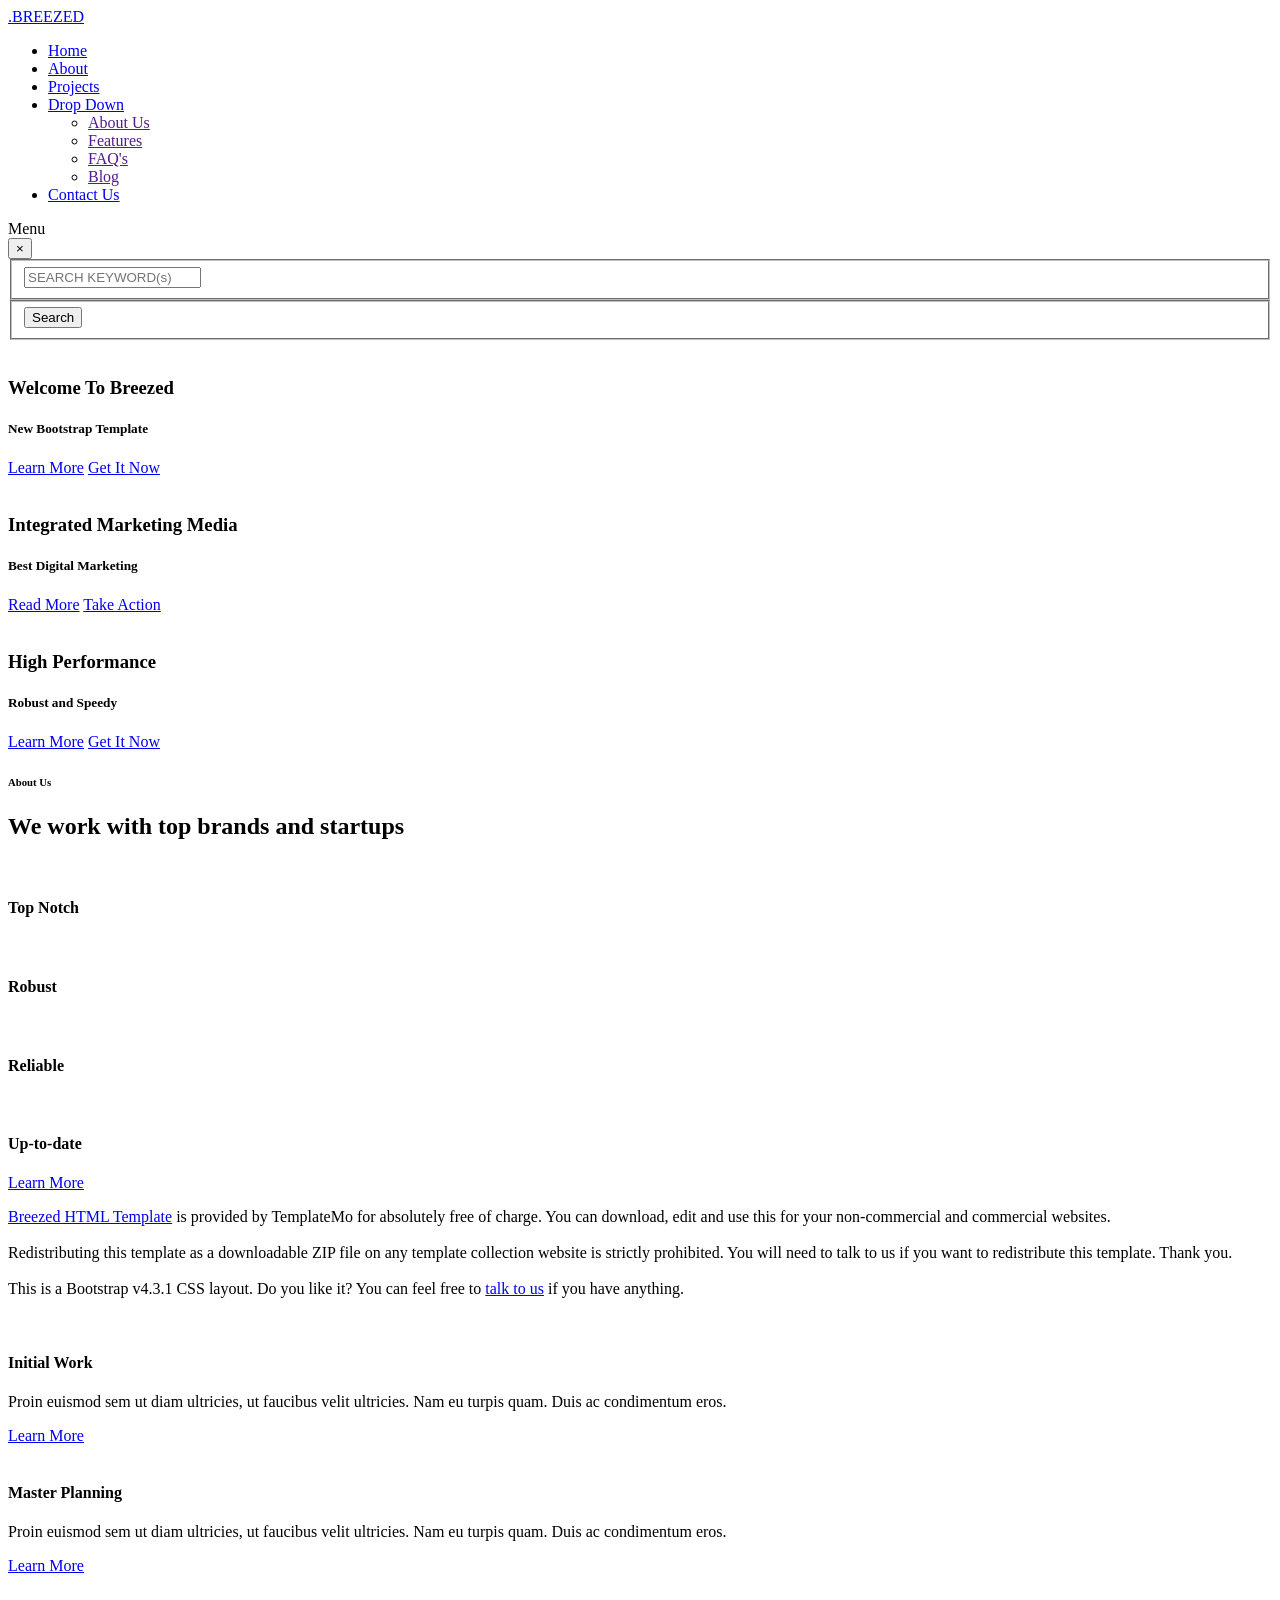
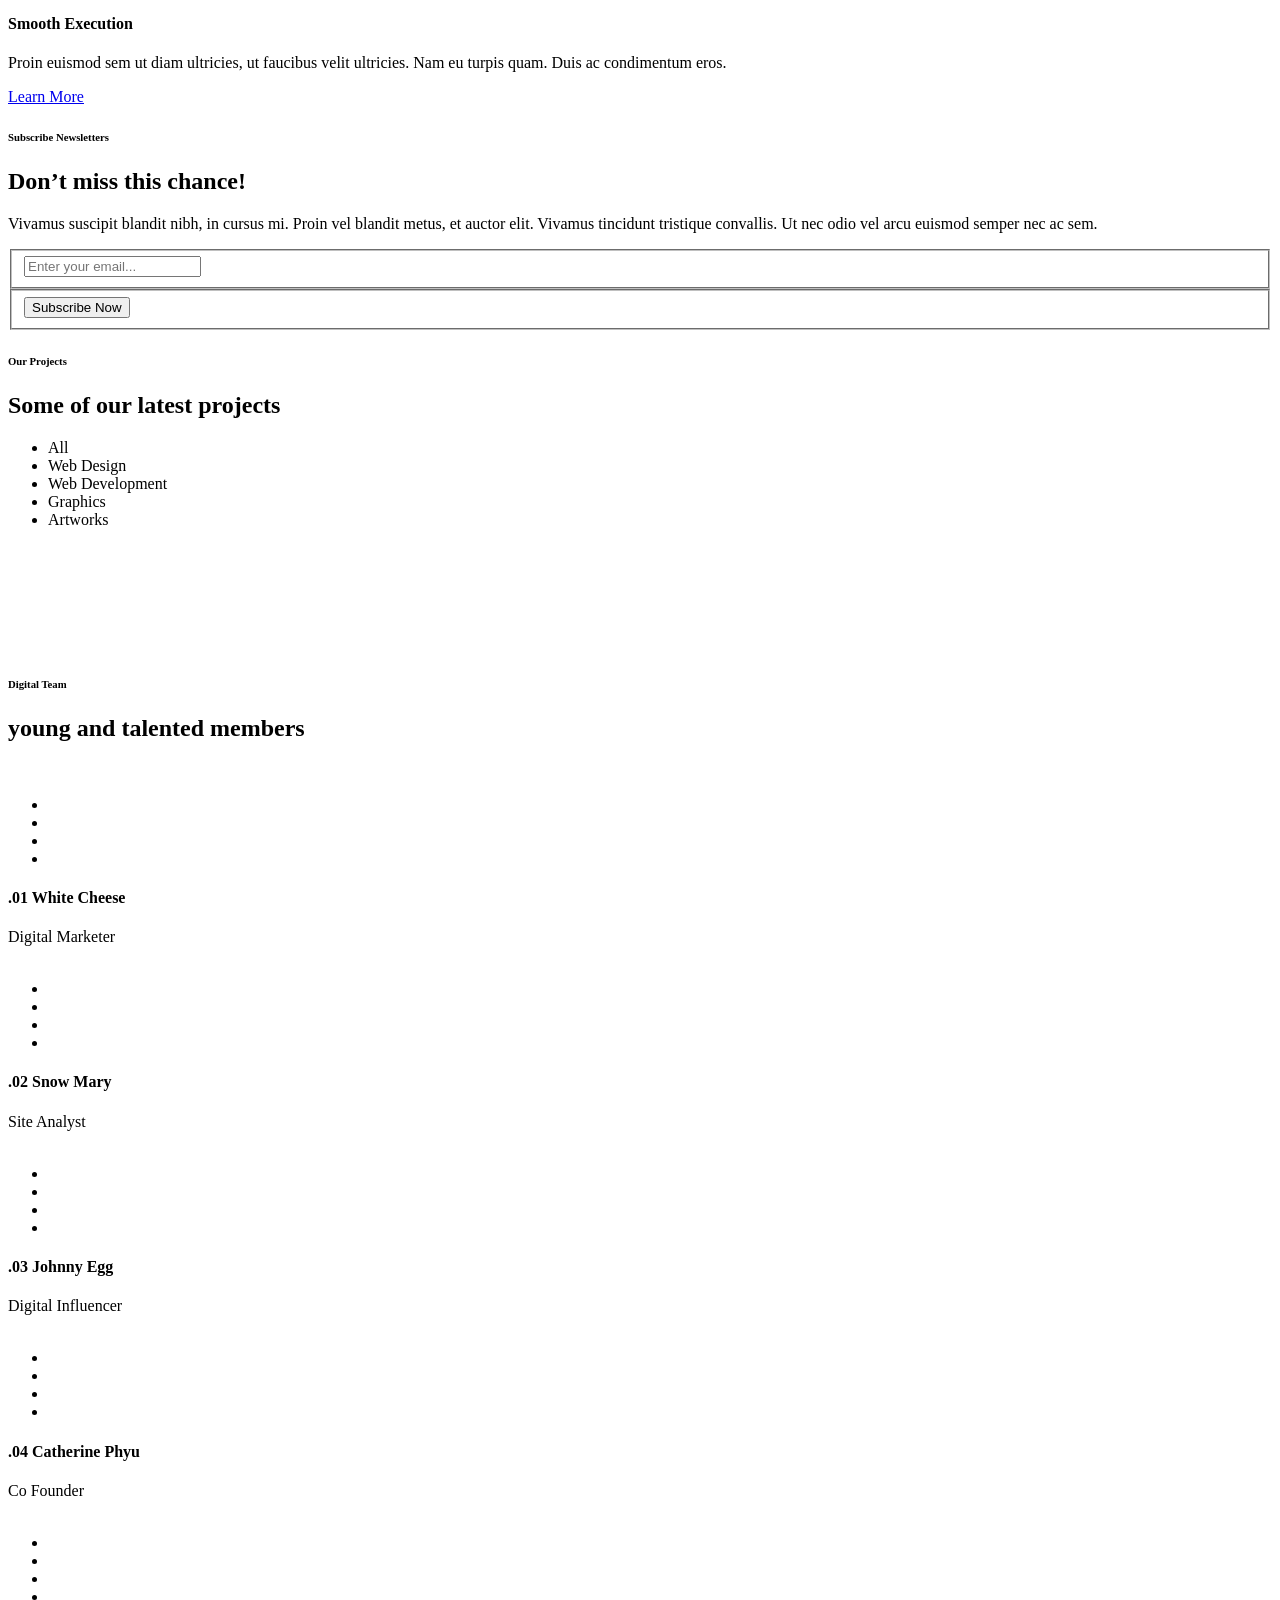
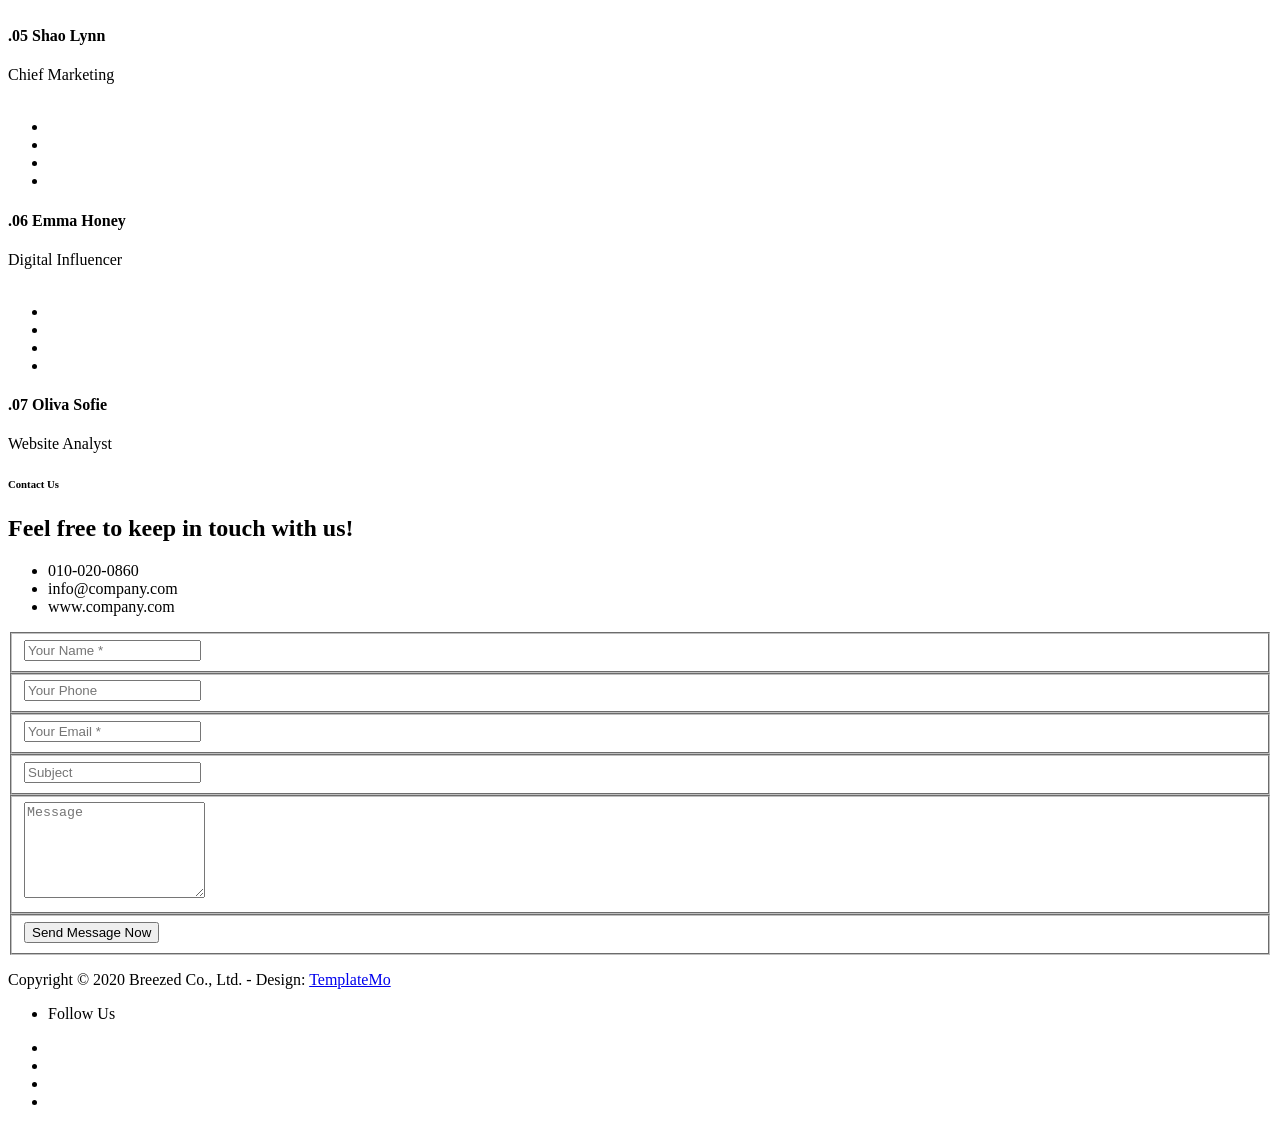
==== templates/index.html @ 22d49c36 "Pagina web Aun en testeo" ====
<!DOCTYPE html>
<html lang="en">

  <head>

    <meta charset="utf-8">
    <meta name="viewport" content="width=device-width, initial-scale=1, shrink-to-fit=no">
    <meta name="description" content="">
    <meta name="author" content="">
    <link href="https://fonts.googleapis.com/css?family=Raleway:100,200,300,400,500,600,700,800,900&display=swap" rel="stylesheet">

    <title>Breezed HTML Bootstrap Template</title>

<!--

Breezed Template

https://templatemo.com/tm-543-breezed

-->
    <!-- Additional CSS Files -->
    <link rel="stylesheet" type="text/css" href="assets/css/bootstrap.min.css">

    <link rel="stylesheet" type="text/css" href="assets/css/font-awesome.css">

    <link rel="stylesheet" href="assets/css/templatemo-breezed.css">

    <link rel="stylesheet" href="assets/css/owl-carousel.css">

    <link rel="stylesheet" href="assets/css/lightbox.css">

    </head>
    
    <body>
    
    <!-- ***** Preloader Start ***** -->
    <div id="preloader">
        <div class="jumper">
            <div></div>
            <div></div>
            <div></div>
        </div>
    </div>  
    <!-- ***** Preloader End ***** -->
    
    
    <!-- ***** Header Area Start ***** -->
    <header class="header-area header-sticky">
        <div class="container">
            <div class="row">
                <div class="col-12">
                    <nav class="main-nav">
                        <!-- ***** Logo Start ***** -->
                        <a href="index.html" class="logo">
                            .BREEZED
                        </a>
                        <!-- ***** Logo End ***** -->
                        <!-- ***** Menu Start ***** -->
                        <ul class="nav">
                            <li class="scroll-to-section"><a href="#top" class="active">Home</a></li>
                            <li class="scroll-to-section"><a href="#about">About</a></li>
                            <li class="scroll-to-section"><a href="#projects">Projects</a></li>
                            <li class="submenu">
                                <a href="javascript:;">Drop Down</a>
                                <ul>
                                    <li><a href="">About Us</a></li>
                                    <li><a href="">Features</a></li>
                                    <li><a href="">FAQ's</a></li>
                                    <li><a href="">Blog</a></li>
                                </ul>
                            </li>
                            <li class="scroll-to-section"><a href="#contact-us">Contact Us</a></li> 
                            <div class="search-icon">
                                <a href="#search"><i class="fa fa-search"></i></a>
                            </div>
                        </ul>        
                        <a class='menu-trigger'>
                            <span>Menu</span>
                        </a>
                        <!-- ***** Menu End ***** -->
                    </nav>
                </div>
            </div>
        </div>
    </header>
    <!-- ***** Header Area End ***** -->
    
    <!-- ***** Search Area ***** -->
    <div id="search">
        <button type="button" class="close">×</button>
        <form id="contact" action="#" method="get">
            <fieldset>
                <input type="search" name="q" placeholder="SEARCH KEYWORD(s)" aria-label="Search through site content">
            </fieldset>
            <fieldset>
                <button type="submit" class="main-button">Search</button>
            </fieldset>
        </form>
    </div>

    <!-- ***** Main Banner Area Start ***** -->
    <div class="main-banner header-text" id="top">
        <div class="Modern-Slider">
          <!-- Item -->
          <div class="item">
            <div class="img-fill">
                <img src="assets/images/slide-01.jpg" alt="">
                <div class="text-content">
                  <h3>Welcome To Breezed</h3>
                  <h5>New Bootstrap Template</h5>
                  <a href="#" class="main-stroked-button">Learn More</a>
                  <a href="#" class="main-filled-button">Get It Now</a>
                </div>
            </div>
          </div>
          <!-- // Item -->
          <!-- Item -->
          <div class="item">
            <div class="img-fill">
                <img src="assets/images/slide-02.jpg" alt="">
                <div class="text-content">
                  <h3>Integrated Marketing Media</h3>
                  <h5>Best Digital Marketing</h5>
                  <a href="#" class="main-stroked-button">Read More</a>
                  <a href="#" class="main-filled-button">Take Action</a>
                </div>
            </div>
          </div>
          <!-- // Item -->
          <!-- Item -->
          <div class="item">
            <div class="img-fill">
                <img src="assets/images/slide-03.jpg" alt="">
                <div class="text-content">
                  <h3>High Performance</h3>
                  <h5>Robust and Speedy</h5>
                  <a href="#" class="main-stroked-button">Learn More</a>
                  <a href="#" class="main-filled-button">Get It Now</a>
                </div>
            </div>
          </div>
          <!-- // Item -->
        </div>
    </div>
    <div class="scroll-down scroll-to-section"><a href="#about"><i class="fa fa-arrow-down"></i></a></div>
    <!-- ***** Main Banner Area End ***** -->

    <!-- ***** About Area Starts ***** -->
    <section class="section" id="about">
        <div class="container">
            <div class="row">
                <div class="col-lg-6 col-md-6 col-xs-12">
                    <div class="left-text-content">
                        <div class="section-heading">
                            <h6>About Us</h6>
                            <h2>We work with top brands and startups</h2>
                        </div>
                        <div class="row">
                            <div class="col-md-6 col-sm-6">
                                <div class="service-item">
                                    <img src="assets/images/service-item-01.png" alt="">
                                    <h4>Top Notch</h4>
                                </div>
                            </div>
                            <div class="col-md-6 col-sm-6">
                                <div class="service-item">
                                    <img src="assets/images/service-item-01.png" alt="">
                                    <h4>Robust</h4>
                                </div>
                            </div>
                            <div class="col-md-6 col-sm-6">
                                <div class="service-item">
                                    <img src="assets/images/contact-info-03.png" alt="">
                                    <h4>Reliable</h4>
                                </div>
                            </div>
                            <div class="col-md-6 col-sm-6">
                                <div class="service-item">
                                    <img src="assets/images/contact-info-03.png" alt="">
                                    <h4>Up-to-date</h4>
                                </div>
                            </div>
                            <div class="col-md-12">
                                <a href="#" class="main-button-icon">
                                    Learn More <i class="fa fa-arrow-right"></i>
                                </a>
                            </div>
                        </div>
                    </div>
                </div>
                <div class="col-lg-6 col-md-6 col-xs-12">
                    <div class="right-text-content">
                        <p><a rel="nofollow noopener" href="https://templatemo.com/tm-543-breezed" target="_parent">Breezed HTML Template</a> is provided by TemplateMo for absolutely free of charge. You can download, edit and use this for your non-commercial and commercial websites. 
                        <br><br>Redistributing this template as a downloadable ZIP file on any template collection website is strictly prohibited. You will need to talk to us if you want to redistribute this template. Thank you.
                      <br><br>This is a Bootstrap v4.3.1 CSS layout. Do you like it? You can feel free to <a rel="nofollow noopener" href="https://templatemo.com/contact" target="_parent">talk to us</a> if you have anything.</p>
                    </div>
                </div>
            </div>
        </div>
    </section>
    <!-- ***** About Area Ends ***** -->

    <!-- ***** Features Big Item Start ***** -->
    <section class="section" id="features">
        <div class="container">
            <div class="row">
                <div class="col-lg-4 col-md-6 col-sm-12 col-xs-12" data-scroll-reveal="enter left move 30px over 0.6s after 0.4s">
                    <div class="features-item">
                        <div class="features-icon">
                            <img src="assets/images/features-icon-1.png" alt="">
                        </div>
                        <div class="features-content">
                            <h4>Initial Work</h4>
                            <p>Proin euismod sem ut diam ultricies, ut faucibus velit ultricies. Nam eu turpis quam. Duis ac condimentum eros.</p>
                            <a href="#" class="text-button-icon">
                                Learn More <i class="fa fa-arrow-right"></i>
                            </a>
                        </div>
                    </div>
                </div>
                <div class="col-lg-4 col-md-6 col-sm-12 col-xs-12" data-scroll-reveal="enter bottom move 30px over 0.6s after 0.4s">
                    <div class="features-item">
                        <div class="features-icon">
                            <img src="assets/images/features-icon-1.png" alt="">
                        </div>
                        <div class="features-content">
                            <h4>Master Planning</h4>
                            <p>Proin euismod sem ut diam ultricies, ut faucibus velit ultricies. Nam eu turpis quam. Duis ac condimentum eros.</p>
                            <a href="#" class="text-button-icon">
                                Learn More <i class="fa fa-arrow-right"></i>
                            </a>
                        </div>
                    </div>
                </div>
                <div class="col-lg-4 col-md-6 col-sm-12 col-xs-12" data-scroll-reveal="enter right move 30px over 0.6s after 0.4s">
                    <div class="features-item">
                        <div class="features-icon">
                            <img src="assets/images/features-icon-1.png" alt="">
                        </div>
                        <div class="features-content">
                            <h4>Smooth Execution</h4>
                            <p>Proin euismod sem ut diam ultricies, ut faucibus velit ultricies. Nam eu turpis quam. Duis ac condimentum eros.</p>
                            <a href="#" class="text-button-icon">
                                Learn More <i class="fa fa-arrow-right"></i>
                            </a>
                        </div>
                    </div>
                </div>
            </div>
        </div>
    </section>
    <!-- ***** Features Big Item End ***** -->

    <!-- ***** Features Big Item Start ***** -->
    <section class="section" id="subscribe">
        <div class="container">
            <div class="row">
                <div class="col-lg-8 offset-lg-2">
                    <div class="section-heading">
                        <h6>Subscribe Newsletters</h6>
                        <h2>Don’t miss this chance!</h2>
                    </div>
                    <div class="subscribe-content">
                        <p>Vivamus suscipit blandit nibh, in cursus mi. Proin vel blandit metus, et auctor elit. Vivamus tincidunt tristique convallis. Ut nec odio vel arcu euismod semper nec ac sem.</p>
                        <div class="subscribe-form">
                            <form id="subscribe-now" action="" method="get">
                                <div class="row">
                                    <div class="col-md-8 col-sm-12">
                                      <fieldset>
                                        <input name="email" type="text" id="email" placeholder="Enter your email..." required="">
                                      </fieldset>
                                    </div>
                                    <div class="col-md-4 col-sm-12">
                                      <fieldset>
                                        <button type="submit" id="form-submit" class="main-button">Subscribe Now</button>
                                      </fieldset>
                                    </div>
                                </div>
                            </form>
                        </div>
                    </div>
                </div>
            </div>
        </div>
    </section>
    <!-- ***** Features Big Item End ***** -->


    <!-- ***** Projects Area Starts ***** -->
    <section class="section" id="projects">
      <div class="container">
        <div class="row">
            <div class="col-lg-3">
                <div class="section-heading">
                    <h6>Our Projects</h6>
                    <h2>Some of our latest projects</h2>
                </div>
                <div class="filters">
                    <ul>
                        <li class="active" data-filter="*">All</li>
                        <li data-filter=".des">Web Design</li>
                        <li data-filter=".dev">Web Development</li>
                        <li data-filter=".gra">Graphics</li>
                        <li data-filter=".tsh">Artworks</li>
                    </ul>
                </div>
            </div>
            <div class="col-lg-9">
                <div class="filters-content">
                    <div class="row grid">
                        <div class="col-lg-4 col-md-4 col-sm-6 col-xs-12 all des">
                          <div class="item">
                            <a href="assets/images/project-big-item-01.jpg" data-lightbox="image-1" data-title="Our Projects"><img src="assets/images/project-item-01.jpg" alt=""></a>
                          </div>
                        </div>
                        <div class="col-lg-4 col-md-4 col-sm-6 col-xs-12 all dev">
                          <div class="item">
                            <a href="assets/images/project-big-item-02.jpg" data-lightbox="image-1" data-title="Our Projects"><img src="assets/images/project-item-02.jpg" alt=""></a>
                          </div>
                        </div>
                        <div class="col-lg-4 col-md-4 col-sm-6 col-xs-12 all gra">
                          <div class="item">
                            <a href="assets/images/project-big-item-03.jpg" data-lightbox="image-1" data-title="Our Projects"><img src="assets/images/project-item-03.jpg" alt=""></a>
                          </div>
                        </div>
                        <div class="col-lg-4 col-md-4 col-sm-6 col-xs-12 all tsh">
                          <div class="item">
                            <a href="assets/images/project-big-item-04.jpg" data-lightbox="image-1" data-title="Our Projects"><img src="assets/images/project-item-04.jpg" alt=""></a>
                          </div>
                        </div>
                        <div class="col-lg-4 col-md-4 col-sm-6 col-xs-12 all dev">
                          <div class="item">
                            <a href="assets/images/project-big-item-05.jpg" data-lightbox="image-1" data-title="Our Projects"><img src="assets/images/project-item-05.jpg" alt=""></a>
                          </div>
                        </div>
                        <div class="col-lg-4 col-md-4 col-sm-6 col-xs-12 all des">
                          <div class="item">
                            <a href="assets/images/project-big-item-06.jpg" data-lightbox="image-1" data-title="Our Projects"><img src="assets/images/project-item-06.jpg" alt=""></a>
                          </div>
                        </div>
                    </div>
                </div>
            </div>
        </div>
      </div>
    </section>
    <!-- ***** Projects Area Ends ***** -->

    <!-- ***** Testimonials Starts ***** -->
    <section class="section" id="testimonials">
        <div class="container">
            <div class="row">
                <div class="col-lg-12">
                    <div class="section-heading">
                        <h6>Digital Team</h6>
                        <h2>young and talented members</h2>
                    </div>
                </div>
                <div class="col-lg-12 col-md-12 col-sm-12 mobile-bottom-fix-big" data-scroll-reveal="enter left move 30px over 0.6s after 0.4s">
                    <div class="owl-carousel owl-theme">
                        <div class="item author-item">
                            <div class="member-thumb">
                                <img src="assets/images/member-item-01.jpg" alt="">
                                <div class="hover-effect">
                                    <div class="hover-content">
                                        <ul>
                                            <li><a href="#"><i class="fa fa-facebook"></i></a></li>
                                            <li><a href="#"><i class="fa fa-twitter"></i></a></li>
                                            <li><a href="#"><i class="fa fa-linkedin"></i></a></li>
                                            <li><a href="#"><i class="fa fa-rss"></i></a></li>
                                        </ul>
                                    </div>
                                </div>
                            </div>
                            <h4>.01 White Cheese</h4>
                            <span>Digital Marketer</span>
                        </div>
                        <div class="item author-item">
                            <div class="member-thumb">
                                <img src="assets/images/member-item-04.jpg" alt="">
                                <div class="hover-effect">
                                    <div class="hover-content">
                                        <ul>
                                            <li><a href="#"><i class="fa fa-facebook"></i></a></li>
                                            <li><a href="#"><i class="fa fa-twitter"></i></a></li>
                                            <li><a href="#"><i class="fa fa-linkedin"></i></a></li>
                                            <li><a href="#"><i class="fa fa-rss"></i></a></li>
                                        </ul>
                                    </div>
                                </div>
                            </div>
                            <h4>.02 Snow Mary</h4>
                            <span>Site Analyst</span>
                        </div>
                        <div class="item author-item">
                            <div class="member-thumb">
                                <img src="assets/images/member-item-02.jpg" alt="">
                                <div class="hover-effect">
                                    <div class="hover-content">
                                        <ul>
                                            <li><a href="#"><i class="fa fa-facebook"></i></a></li>
                                            <li><a href="#"><i class="fa fa-twitter"></i></a></li>
                                            <li><a href="#"><i class="fa fa-linkedin"></i></a></li>
                                            <li><a href="#"><i class="fa fa-rss"></i></a></li>
                                        </ul>
                                    </div>
                                </div>
                            </div>
                            <h4>.03 Johnny Egg</h4>
                            <span>Digital Influencer</span>
                        </div>
                        <div class="item author-item">
                            <div class="member-thumb">
                                <img src="assets/images/member-item-05.jpg" alt="">
                                <div class="hover-effect">
                                    <div class="hover-content">
                                        <ul>
                                            <li><a href="#"><i class="fa fa-facebook"></i></a></li>
                                            <li><a href="#"><i class="fa fa-twitter"></i></a></li>
                                            <li><a href="#"><i class="fa fa-linkedin"></i></a></li>
                                            <li><a href="#"><i class="fa fa-rss"></i></a></li>
                                        </ul>
                                    </div>
                                </div>
                            </div>
                            <h4>.04 Catherine Phyu</h4>
                            <span>Co Founder</span>
                        </div>
                        <div class="item author-item">
                            <div class="member-thumb">
                                <img src="assets/images/member-item-03.jpg" alt="">
                                <div class="hover-effect">
                                    <div class="hover-content">
                                        <ul>
                                            <li><a href="#"><i class="fa fa-facebook"></i></a></li>
                                            <li><a href="#"><i class="fa fa-twitter"></i></a></li>
                                            <li><a href="#"><i class="fa fa-linkedin"></i></a></li>
                                            <li><a href="#"><i class="fa fa-rss"></i></a></li>
                                        </ul>
                                    </div>
                                </div>
                            </div>
                            <h4>.05 Shao Lynn</h4>
                            <span>Chief Marketing</span>
                        </div>
                        
                        <div class="item author-item">
                            <div class="member-thumb">
                                <img src="assets/images/member-item-04.jpg" alt="">
                                <div class="hover-effect">
                                    <div class="hover-content">
                                        <ul>
                                            <li><a href="#"><i class="fa fa-facebook"></i></a></li>
                                            <li><a href="#"><i class="fa fa-twitter"></i></a></li>
                                            <li><a href="#"><i class="fa fa-linkedin"></i></a></li>
                                            <li><a href="#"><i class="fa fa-rss"></i></a></li>
                                        </ul>
                                    </div>
                                </div>
                            </div>
                            <h4>.06 Emma Honey</h4>
                            <span>Digital Influencer</span>
                        </div>
                        
                        <div class="item author-item">
                            <div class="member-thumb">
                                <img src="assets/images/member-item-06.jpg" alt="">
                                <div class="hover-effect">
                                    <div class="hover-content">
                                        <ul>
                                            <li><a href="#"><i class="fa fa-facebook"></i></a></li>
                                            <li><a href="#"><i class="fa fa-twitter"></i></a></li>
                                            <li><a href="#"><i class="fa fa-linkedin"></i></a></li>
                                            <li><a href="#"><i class="fa fa-rss"></i></a></li>
                                        </ul>
                                    </div>
                                </div>
                            </div>
                            <h4>.07 Oliva Sofie</h4>
                            <span>Website Analyst</span>
                        </div>
                        
                    </div>
                </div>
            </div>
        </div>
    </section>
    <!-- ***** Testimonials Ends ***** -->
    
    <!-- ***** Contact Us Area Starts ***** -->
    <section class="section" id="contact-us">
        <div class="container">
            <div class="row">
                <div class="col-lg-4 col-md-4 col-xs-12">
                    <div class="left-text-content">
                        <div class="section-heading">
                            <h6>Contact Us</h6>
                            <h2>Feel free to keep in touch with us!</h2>
                        </div>
                        <ul class="contact-info">
                            <li><img src="assets/images/contact-info-01.png" alt="">010-020-0860</li>
                            <li><img src="assets/images/contact-info-02.png" alt="">info@company.com</li>
                            <li><img src="assets/images/contact-info-03.png" alt="">www.company.com</li>
                        </ul>
                    </div>
                </div>
                <div class="col-lg-8 col-md-8 col-xs-12">
                    <div class="contact-form">
                        <form id="contact" action="" method="get">
                          <div class="row">
                            <div class="col-md-6 col-sm-12">
                              <fieldset>
                                <input name="name" type="text" id="name" placeholder="Your Name *" required="">
                              </fieldset>
                            </div>
                            <div class="col-md-6 col-sm-12">
                              <fieldset>
                                <input name="phone" type="text" id="phone" placeholder="Your Phone" required="">
                              </fieldset>
                            </div>
                            <div class="col-md-6 col-sm-12">
                              <fieldset>
                                <input name="email" type="email" id="email" placeholder="Your Email *" required="">
                              </fieldset>
                            </div>
                            <div class="col-md-6 col-sm-12">
                              <fieldset>
                                <input name="subject" type="text" id="subject" placeholder="Subject">
                              </fieldset>
                            </div>
                            <div class="col-lg-12">
                              <fieldset>
                                <textarea name="message" rows="6" id="message" placeholder="Message" required=""></textarea>
                              </fieldset>
                            </div>
                            <div class="col-lg-12">
                              <fieldset>
                                <button type="submit" id="form-submit" class="main-button-icon">Send Message Now <i class="fa fa-arrow-right"></i></button>
                              </fieldset>
                            </div>
                          </div>
                        </form>
                    </div>
                </div>
            </div>
        </div>
    </section>
    <!-- ***** Contact Us Area Ends ***** -->
    
    <!-- ***** Footer Start ***** -->
    <footer>
        <div class="container">
            <div class="row">
                <div class="col-lg-6 col-xs-12">
                    <div class="left-text-content">
                        <p>Copyright &copy; 2020 Breezed Co., Ltd. 
                        
                        - Design: <a rel="nofollow noopener" href="https://templatemo.com">TemplateMo</a></p>
                    </div>
                </div>
                <div class="col-lg-6 col-xs-12">
                    <div class="right-text-content">
                            <ul class="social-icons">
                                <li><p>Follow Us</p></li>
                                <li><a rel="nofollow" href="https://fb.com/templatemo"><i class="fa fa-facebook"></i></a></li>
                                <li><a rel="nofollow" href="https://fb.com/templatemo"><i class="fa fa-twitter"></i></a></li>
                                <li><a rel="nofollow" href="https://fb.com/templatemo"><i class="fa fa-linkedin"></i></a></li>
                                <li><a rel="nofollow" href="https://fb.com/templatemo"><i class="fa fa-dribbble"></i></a></li>
                            </ul>
                    </div>
                </div>
            </div>
        </div>
    </footer>
    

    <!-- jQuery -->
    <script src="assets/js/jquery-2.1.0.min.js"></script>

    <!-- Bootstrap -->
    <script src="assets/js/popper.js"></script>
    <script src="assets/js/bootstrap.min.js"></script>

    <!-- Plugins -->
    <script src="assets/js/owl-carousel.js"></script>
    <script src="assets/js/scrollreveal.min.js"></script>
    <script src="assets/js/waypoints.min.js"></script>
    <script src="assets/js/jquery.counterup.min.js"></script>
    <script src="assets/js/imgfix.min.js"></script> 
    <script src="assets/js/slick.js"></script> 
    <script src="assets/js/lightbox.js"></script> 
    <script src="assets/js/isotope.js"></script> 
    
    <!-- Global Init -->
    <script src="assets/js/custom.js"></script>

    <script>

        $(function() {
            var selectedClass = "";
            $("p").click(function(){
            selectedClass = $(this).attr("data-rel");
            $("#portfolio").fadeTo(50, 0.1);
                $("#portfolio div").not("."+selectedClass).fadeOut();
            setTimeout(function() {
              $("."+selectedClass).fadeIn();
              $("#portfolio").fadeTo(50, 1);
            }, 500);
                
            });
        });

    </script>

  </body>
</html>
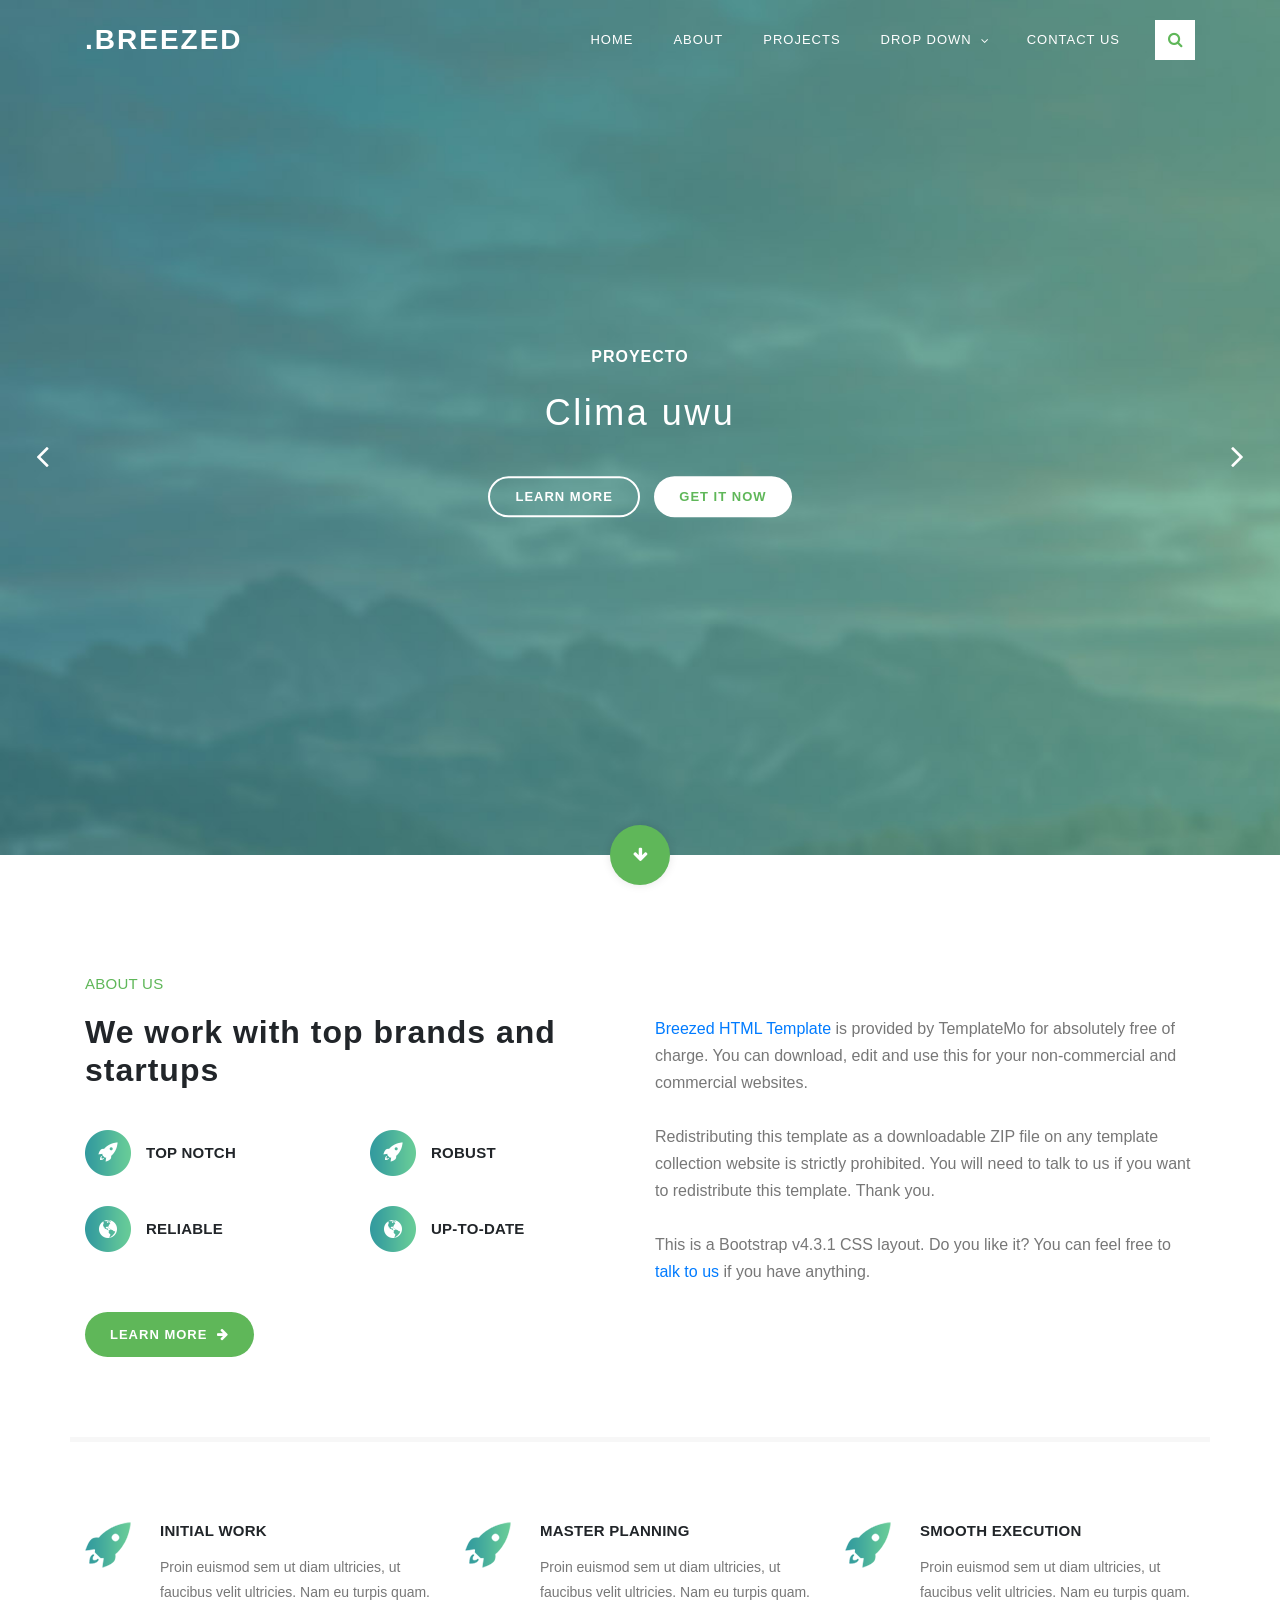
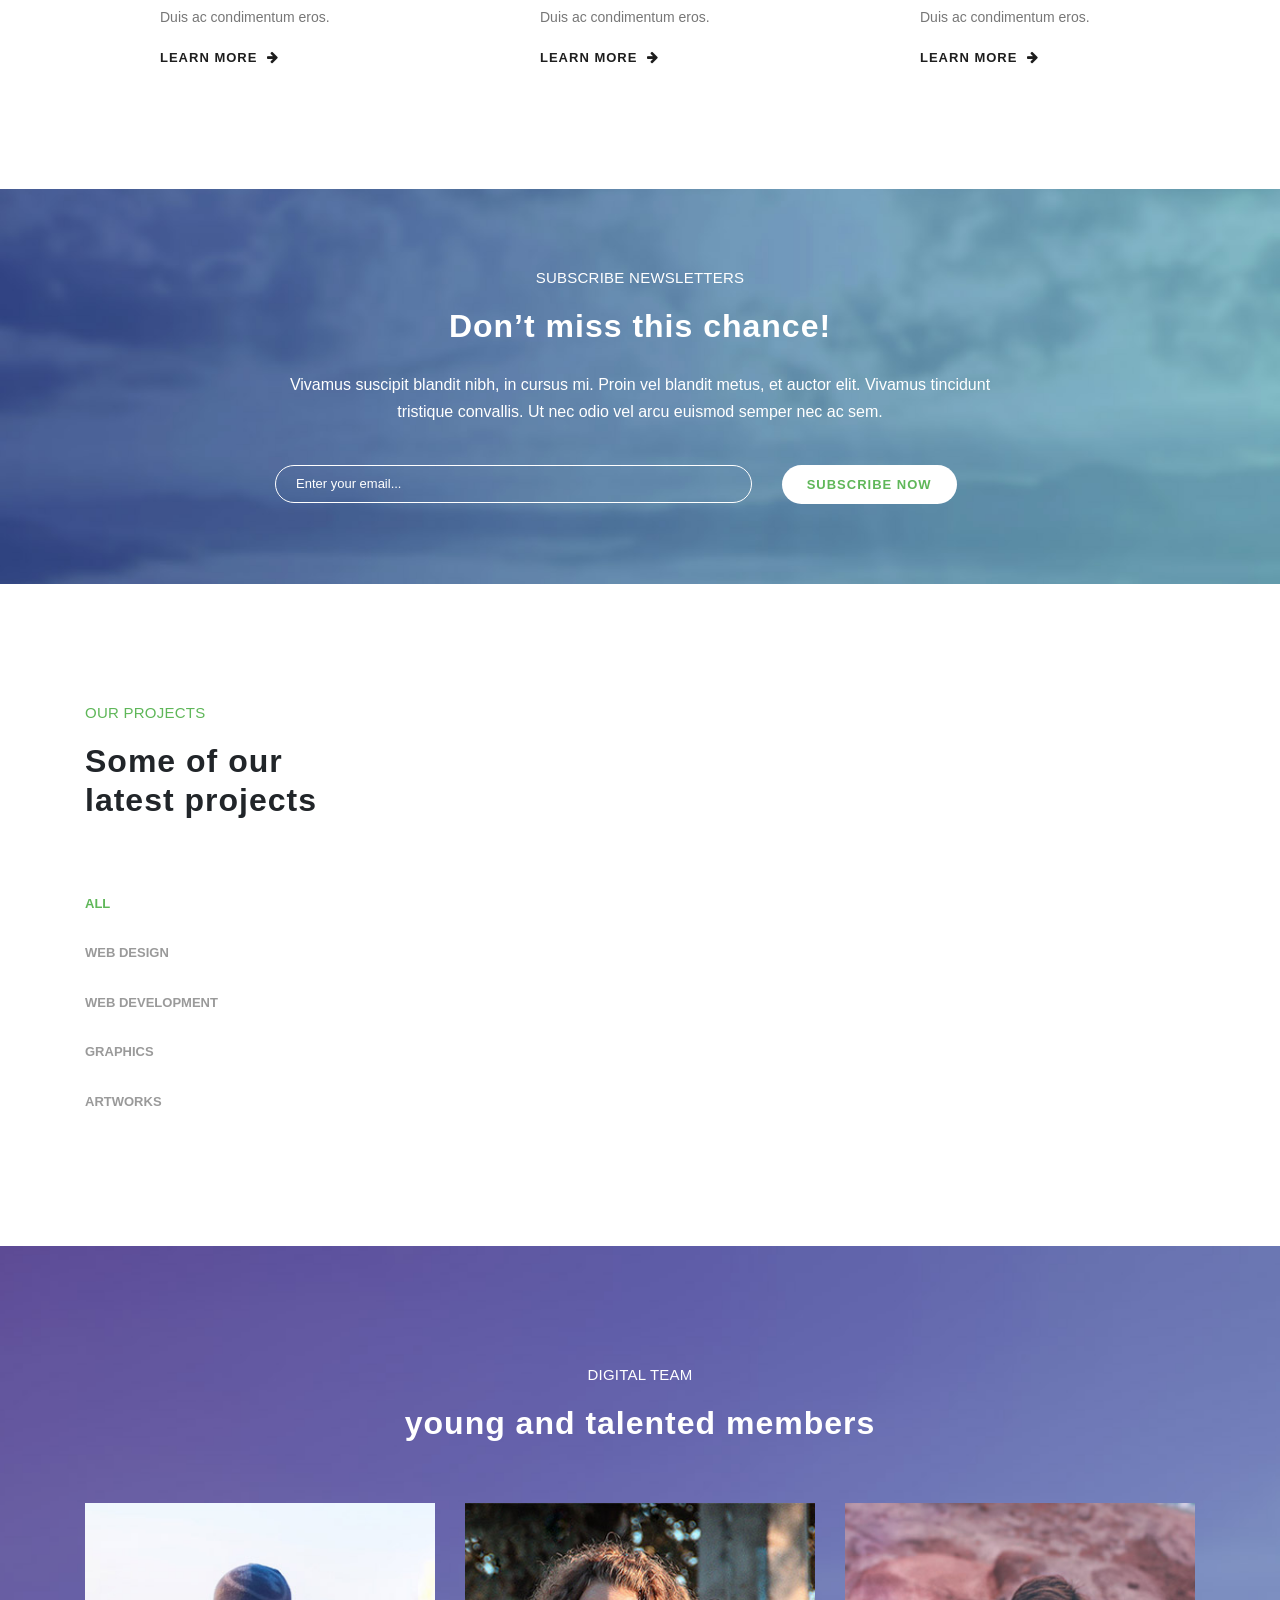
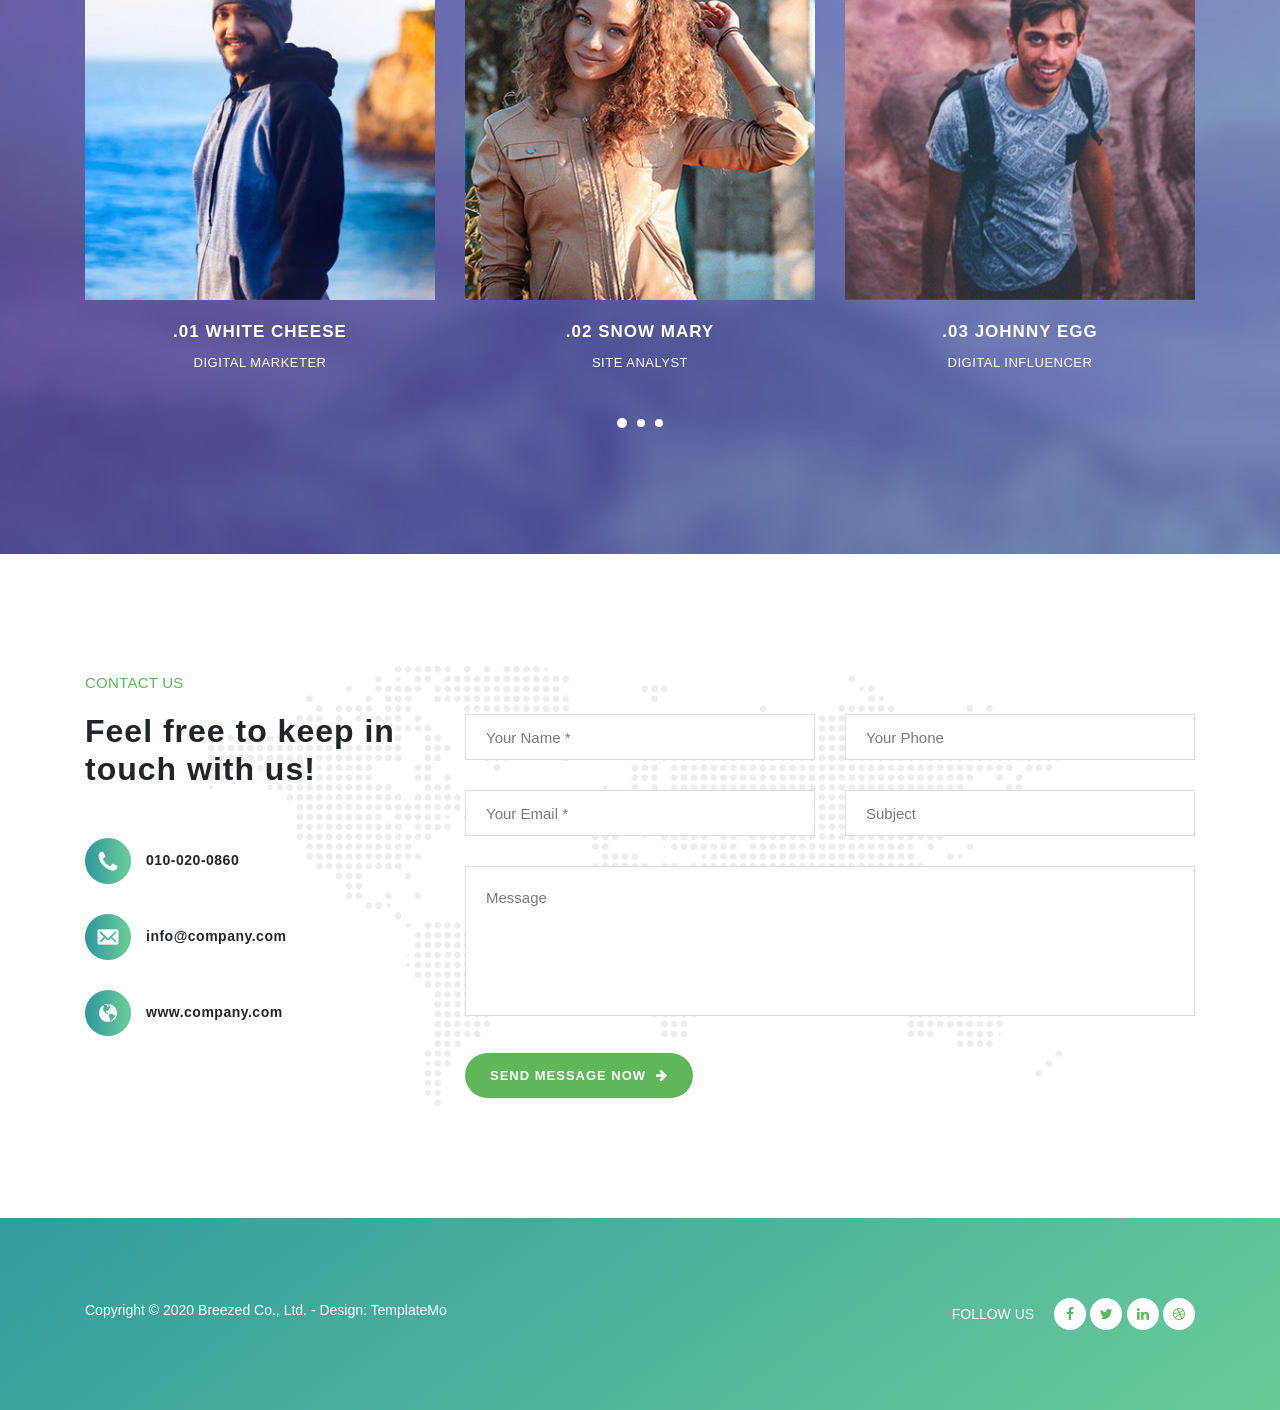
==== commit 0e617c5c: "n" ====
--- a/templates/index.html
+++ b/templates/index.html
@@ -19,15 +19,15 @@
 
 -->
     <!-- Additional CSS Files -->
-    <link rel="stylesheet" type="text/css" href="assets/css/bootstrap.min.css">
-
-    <link rel="stylesheet" type="text/css" href="assets/css/font-awesome.css">
-
-    <link rel="stylesheet" href="assets/css/templatemo-breezed.css">
-
-    <link rel="stylesheet" href="assets/css/owl-carousel.css">
-
-    <link rel="stylesheet" href="assets/css/lightbox.css">
+    <link rel="stylesheet" type="text/css" href="../static/assets/css/bootstrap.min.css">
+
+    <link rel="stylesheet" type="text/css" href="../static/assets/css/font-awesome.css">
+
+    <link rel="stylesheet" href="../static/assets/css/templatemo-breezed.css">
+
+    <link rel="stylesheet" href="../static/assets/css/owl-carousel.css">
+
+    <link rel="stylesheet" href="../static/assets/css/lightbox.css">
 
     </head>
     
@@ -104,10 +104,10 @@
           <!-- Item -->
           <div class="item">
             <div class="img-fill">
-                <img src="assets/images/slide-01.jpg" alt="">
+                <img src="../static/assets/images/slide-01.jpg" alt="">
                 <div class="text-content">
-                  <h3>Welcome To Breezed</h3>
-                  <h5>New Bootstrap Template</h5>
+                  <h3>Proyecto</h3>
+                  <h5>Clima uwu</h5>
                   <a href="#" class="main-stroked-button">Learn More</a>
                   <a href="#" class="main-filled-button">Get It Now</a>
                 </div>
@@ -117,10 +117,10 @@
           <!-- Item -->
           <div class="item">
             <div class="img-fill">
-                <img src="assets/images/slide-02.jpg" alt="">
+                <img src="../static/assets/images/slide-02.jpg" alt="">
                 <div class="text-content">
-                  <h3>Integrated Marketing Media</h3>
-                  <h5>Best Digital Marketing</h5>
+                  <h3>Alarmas</h3>
+                  <h5>Sample texts</h5>
                   <a href="#" class="main-stroked-button">Read More</a>
                   <a href="#" class="main-filled-button">Take Action</a>
                 </div>
@@ -130,7 +130,7 @@
           <!-- Item -->
           <div class="item">
             <div class="img-fill">
-                <img src="assets/images/slide-03.jpg" alt="">
+                <img src="../static/assets/images/slide-03.jpg" alt="">
                 <div class="text-content">
                   <h3>High Performance</h3>
                   <h5>Robust and Speedy</h5>
@@ -158,25 +158,25 @@
                         <div class="row">
                             <div class="col-md-6 col-sm-6">
                                 <div class="service-item">
-                                    <img src="assets/images/service-item-01.png" alt="">
+                                    <img src="../static/assets/images/service-item-01.png" alt="">
                                     <h4>Top Notch</h4>
                                 </div>
                             </div>
                             <div class="col-md-6 col-sm-6">
                                 <div class="service-item">
-                                    <img src="assets/images/service-item-01.png" alt="">
+                                    <img src="../static/assets/images/service-item-01.png" alt="">
                                     <h4>Robust</h4>
                                 </div>
                             </div>
                             <div class="col-md-6 col-sm-6">
                                 <div class="service-item">
-                                    <img src="assets/images/contact-info-03.png" alt="">
+                                    <img src="../static/assets/images/contact-info-03.png" alt="">
                                     <h4>Reliable</h4>
                                 </div>
                             </div>
                             <div class="col-md-6 col-sm-6">
                                 <div class="service-item">
-                                    <img src="assets/images/contact-info-03.png" alt="">
+                                    <img src="../static/assets/images/contact-info-03.png" alt="">
                                     <h4>Up-to-date</h4>
                                 </div>
                             </div>
@@ -207,7 +207,7 @@
                 <div class="col-lg-4 col-md-6 col-sm-12 col-xs-12" data-scroll-reveal="enter left move 30px over 0.6s after 0.4s">
                     <div class="features-item">
                         <div class="features-icon">
-                            <img src="assets/images/features-icon-1.png" alt="">
+                            <img src="../static/assets/images/features-icon-1.png" alt="">
                         </div>
                         <div class="features-content">
                             <h4>Initial Work</h4>
@@ -221,7 +221,7 @@
                 <div class="col-lg-4 col-md-6 col-sm-12 col-xs-12" data-scroll-reveal="enter bottom move 30px over 0.6s after 0.4s">
                     <div class="features-item">
                         <div class="features-icon">
-                            <img src="assets/images/features-icon-1.png" alt="">
+                            <img src="../static/assets/images/features-icon-1.png" alt="">
                         </div>
                         <div class="features-content">
                             <h4>Master Planning</h4>
@@ -235,7 +235,7 @@
                 <div class="col-lg-4 col-md-6 col-sm-12 col-xs-12" data-scroll-reveal="enter right move 30px over 0.6s after 0.4s">
                     <div class="features-item">
                         <div class="features-icon">
-                            <img src="assets/images/features-icon-1.png" alt="">
+                            <img src="../static/assets/images/features-icon-1.png" alt="">
                         </div>
                         <div class="features-content">
                             <h4>Smooth Execution</h4>
@@ -310,32 +310,32 @@
                     <div class="row grid">
                         <div class="col-lg-4 col-md-4 col-sm-6 col-xs-12 all des">
                           <div class="item">
-                            <a href="assets/images/project-big-item-01.jpg" data-lightbox="image-1" data-title="Our Projects"><img src="assets/images/project-item-01.jpg" alt=""></a>
+                            <a href="../static/assets/images/project-big-item-01.jpg" data-lightbox="image-1" data-title="Our Projects"><img src="assets/images/project-item-01.jpg" alt=""></a>
                           </div>
                         </div>
                         <div class="col-lg-4 col-md-4 col-sm-6 col-xs-12 all dev">
                           <div class="item">
-                            <a href="assets/images/project-big-item-02.jpg" data-lightbox="image-1" data-title="Our Projects"><img src="assets/images/project-item-02.jpg" alt=""></a>
+                            <a href="../static/assets/images/project-big-item-02.jpg" data-lightbox="image-1" data-title="Our Projects"><img src="assets/images/project-item-02.jpg" alt=""></a>
                           </div>
                         </div>
                         <div class="col-lg-4 col-md-4 col-sm-6 col-xs-12 all gra">
                           <div class="item">
-                            <a href="assets/images/project-big-item-03.jpg" data-lightbox="image-1" data-title="Our Projects"><img src="assets/images/project-item-03.jpg" alt=""></a>
+                            <a href="../static/assets/images/project-big-item-03.jpg" data-lightbox="image-1" data-title="Our Projects"><img src="assets/images/project-item-03.jpg" alt=""></a>
                           </div>
                         </div>
                         <div class="col-lg-4 col-md-4 col-sm-6 col-xs-12 all tsh">
                           <div class="item">
-                            <a href="assets/images/project-big-item-04.jpg" data-lightbox="image-1" data-title="Our Projects"><img src="assets/images/project-item-04.jpg" alt=""></a>
+                            <a href="../static/assets/images/project-big-item-04.jpg" data-lightbox="image-1" data-title="Our Projects"><img src="assets/images/project-item-04.jpg" alt=""></a>
                           </div>
                         </div>
                         <div class="col-lg-4 col-md-4 col-sm-6 col-xs-12 all dev">
                           <div class="item">
-                            <a href="assets/images/project-big-item-05.jpg" data-lightbox="image-1" data-title="Our Projects"><img src="assets/images/project-item-05.jpg" alt=""></a>
+                            <a href="../static/assets/images/project-big-item-05.jpg" data-lightbox="image-1" data-title="Our Projects"><img src="assets/images/project-item-05.jpg" alt=""></a>
                           </div>
                         </div>
                         <div class="col-lg-4 col-md-4 col-sm-6 col-xs-12 all des">
                           <div class="item">
-                            <a href="assets/images/project-big-item-06.jpg" data-lightbox="image-1" data-title="Our Projects"><img src="assets/images/project-item-06.jpg" alt=""></a>
+                            <a href="../static/assets/images/project-big-item-06.jpg" data-lightbox="image-1" data-title="Our Projects"><img src="assets/images/project-item-06.jpg" alt=""></a>
                           </div>
                         </div>
                     </div>
@@ -360,7 +360,7 @@
                     <div class="owl-carousel owl-theme">
                         <div class="item author-item">
                             <div class="member-thumb">
-                                <img src="assets/images/member-item-01.jpg" alt="">
+                                <img src="../static/assets/images/member-item-01.jpg" alt="">
                                 <div class="hover-effect">
                                     <div class="hover-content">
                                         <ul>
@@ -377,7 +377,7 @@
                         </div>
                         <div class="item author-item">
                             <div class="member-thumb">
-                                <img src="assets/images/member-item-04.jpg" alt="">
+                                <img src="../static/assets/images/member-item-04.jpg" alt="">
                                 <div class="hover-effect">
                                     <div class="hover-content">
                                         <ul>
@@ -394,7 +394,7 @@
                         </div>
                         <div class="item author-item">
                             <div class="member-thumb">
-                                <img src="assets/images/member-item-02.jpg" alt="">
+                                <img src="../static/assets/images/member-item-02.jpg" alt="">
                                 <div class="hover-effect">
                                     <div class="hover-content">
                                         <ul>
@@ -411,7 +411,7 @@
                         </div>
                         <div class="item author-item">
                             <div class="member-thumb">
-                                <img src="assets/images/member-item-05.jpg" alt="">
+                                <img src="../static/assets/images/member-item-05.jpg" alt="">
                                 <div class="hover-effect">
                                     <div class="hover-content">
                                         <ul>
@@ -428,7 +428,7 @@
                         </div>
                         <div class="item author-item">
                             <div class="member-thumb">
-                                <img src="assets/images/member-item-03.jpg" alt="">
+                                <img src="../static/assets/images/member-item-03.jpg" alt="">
                                 <div class="hover-effect">
                                     <div class="hover-content">
                                         <ul>
@@ -446,7 +446,7 @@
                         
                         <div class="item author-item">
                             <div class="member-thumb">
-                                <img src="assets/images/member-item-04.jpg" alt="">
+                                <img src="../static/assets/images/member-item-04.jpg" alt="">
                                 <div class="hover-effect">
                                     <div class="hover-content">
                                         <ul>
@@ -464,7 +464,7 @@
                         
                         <div class="item author-item">
                             <div class="member-thumb">
-                                <img src="assets/images/member-item-06.jpg" alt="">
+                                <img src="../static/assets/images/member-item-06.jpg" alt="">
                                 <div class="hover-effect">
                                     <div class="hover-content">
                                         <ul>
@@ -498,9 +498,9 @@
                             <h2>Feel free to keep in touch with us!</h2>
                         </div>
                         <ul class="contact-info">
-                            <li><img src="assets/images/contact-info-01.png" alt="">010-020-0860</li>
-                            <li><img src="assets/images/contact-info-02.png" alt="">info@company.com</li>
-                            <li><img src="assets/images/contact-info-03.png" alt="">www.company.com</li>
+                            <li><img src="../static/assets/images/contact-info-01.png" alt="">010-020-0860</li>
+                            <li><img src="../static/assets/images/contact-info-02.png" alt="">info@company.com</li>
+                            <li><img src="../static/assets/images/contact-info-03.png" alt="">www.company.com</li>
                         </ul>
                     </div>
                 </div>
@@ -575,24 +575,24 @@
     
 
     <!-- jQuery -->
-    <script src="assets/js/jquery-2.1.0.min.js"></script>
+    <script src="../static/assets/js/jquery-2.1.0.min.js"></script>
 
     <!-- Bootstrap -->
-    <script src="assets/js/popper.js"></script>
-    <script src="assets/js/bootstrap.min.js"></script>
+    <script src="../static/assets/js/popper.js"></script>
+    <script src="../static/assets/js/bootstrap.min.js"></script>
 
     <!-- Plugins -->
-    <script src="assets/js/owl-carousel.js"></script>
-    <script src="assets/js/scrollreveal.min.js"></script>
-    <script src="assets/js/waypoints.min.js"></script>
-    <script src="assets/js/jquery.counterup.min.js"></script>
-    <script src="assets/js/imgfix.min.js"></script> 
-    <script src="assets/js/slick.js"></script> 
-    <script src="assets/js/lightbox.js"></script> 
-    <script src="assets/js/isotope.js"></script> 
+    <script src="../static/assets/js/owl-carousel.js"></script>
+    <script src="../static/assets/js/scrollreveal.min.js"></script>
+    <script src="../static/assets/js/waypoints.min.js"></script>
+    <script src="../static/assets/js/jquery.counterup.min.js"></script>
+    <script src="../static/assets/js/imgfix.min.js"></script> 
+    <script src="../static/assets/js/slick.js"></script> 
+    <script src="../static/assets/js/lightbox.js"></script> 
+    <script src="../static/assets/js/isotope.js"></script> 
     
     <!-- Global Init -->
-    <script src="assets/js/custom.js"></script>
+    <script src="../static/assets/js/custom.js"></script>
 
     <script>
 
--- a/static/assets/css/templatemo-breezed.css
+++ b/static/assets/css/templatemo-breezed.css
@@ -0,0 +1,1672 @@
+/*
+
+Breezed Template
+
+https://templatemo.com/tm-543-breezed
+
+*/
+
+/* ---------------------------------------------
+Table of contents
+------------------------------------------------
+01. font & reset css
+02. reset
+03. global styles
+04. header
+05. banner
+06. features
+07. testimonials
+08. contact
+09. footer
+10. preloader
+11. search
+12. portfolio
+
+--------------------------------------------- */
+/* 
+---------------------------------------------
+font & reset css
+--------------------------------------------- 
+*/
+@import url("https://fonts.googleapis.com/css?family=Poppins:100,200,300,400,500,600,700,800,900");
+/* 
+---------------------------------------------
+reset
+--------------------------------------------- 
+*/
+html, body, div, span, applet, object, iframe, h1, h2, h3, h4, h5, h6, p, blockquote, div
+pre, a, abbr, acronym, address, big, cite, code, del, dfn, em, font, img, ins, kbd, q,
+s, samp, small, strike, strong, sub, sup, tt, var, b, u, i, center, dl, dt, dd, ol, ul, li,
+figure, header, nav, section, article, aside, footer, figcaption {
+  margin: 0;
+  padding: 0;
+  border: 0;
+  outline: 0;
+}
+
+.clearfix:after {
+  content: ".";
+  display: block;
+  clear: both;
+  visibility: hidden;
+  line-height: 0;
+  height: 0;
+}
+
+.clearfix {
+  display: inline-block;
+}
+
+html[xmlns] .clearfix {
+  display: block;
+}
+
+* html .clearfix {
+  height: 1%;
+}
+
+ul, li {
+  padding: 0;
+  margin: 0;
+  list-style: none;
+}
+
+header, nav, section, article, aside, footer, hgroup {
+  display: block;
+}
+
+* {
+  box-sizing: border-box;
+}
+
+html, body {
+  font-family: 'Raleway', sans-serif;
+  font-weight: 400;
+  background-color: #fff;
+  font-size: 16px;
+  -ms-text-size-adjust: 100%;
+  -webkit-font-smoothing: antialiased;
+  -moz-osx-font-smoothing: grayscale;
+}
+
+a {
+  text-decoration: none !important;
+}
+
+h1, h2, h3, h4, h5, h6 {
+  margin-top: 0px;
+  margin-bottom: 0px;
+}
+
+ul {
+  margin-bottom: 0px;
+}
+
+p {
+  font-size: 14px;
+  line-height: 25px;
+  color: #777;
+}
+
+/* 
+---------------------------------------------
+global styles
+--------------------------------------------- 
+*/
+html,
+body {
+  background: #fff;
+  font-family: 'Raleway', sans-serif;
+}
+
+::selection {
+  background: #5fb759;
+  color: #fff;
+}
+
+::-moz-selection {
+  background: #5fb759;
+  color: #fff;
+}
+
+@media (max-width: 991px) {
+  html, body {
+    overflow-x: hidden;
+  }
+  .mobile-top-fix {
+    margin-top: 30px;
+    margin-bottom: 0px;
+  }
+  .mobile-bottom-fix {
+    margin-bottom: 30px;
+  }
+  .mobile-bottom-fix-big {
+    margin-bottom: 60px;
+  }
+}
+
+a.main-stroked-button {
+  font-size: 13px;
+  border-radius: 25px;
+  padding: 11px 25px;
+  background-color: transparent;
+  border: 2px solid #fff;
+  text-transform: uppercase;
+  color: #fff;
+  font-weight: 600;
+  letter-spacing: 1px;
+  -webkit-transition: all 0.3s ease 0s;
+  -moz-transition: all 0.3s ease 0s;
+  -o-transition: all 0.3s ease 0s;
+  transition: all 0.3s ease 0s;
+}
+
+a.main-stroked-button:hover {
+  background-color: #fff;
+  color: #5fb759;
+}
+
+a.main-filled-button {
+  font-size: 13px;
+  border-radius: 25px;
+  padding: 13px 25px;
+  background-color: #fff;
+  text-transform: uppercase;
+  color: #5fb759;
+  font-weight: 600;
+  letter-spacing: 1px;
+  -webkit-transition: all 0.3s ease 0s;
+  -moz-transition: all 0.3s ease 0s;
+  -o-transition: all 0.3s ease 0s;
+  transition: all 0.3s ease 0s;
+}
+
+a.main-filled-button:hover {
+  color: #fff;
+  background-color: #5fb759;
+}
+
+a.main-button-icon {
+  font-size: 13px;
+  border-radius: 25px;
+  padding: 13px 25px;
+  background-color: #5fb759;
+  text-transform: uppercase;
+  color: #fff;
+  font-weight: 600;
+  letter-spacing: 1px;
+  -webkit-transition: all 0.3s ease 0s;
+  -moz-transition: all 0.3s ease 0s;
+  -o-transition: all 0.3s ease 0s;
+  transition: all 0.3s ease 0s;
+}
+
+a.main-button-icon i {
+  margin-left: 5px;
+  -webkit-transition: all 0.3s ease-in-out 0s;
+  -moz-transition: all 0.3s ease-in-out 0s;
+  -o-transition: all 0.3s ease-in-out 0s;
+  transition: all 0.3s ease-in-out 0s;
+}
+
+a.main-button-icon:hover i {
+  padding-left: 5px;
+}
+
+button.main-button {
+  outline: none;
+  border: none;
+  cursor: pointer;
+  font-size: 13px;
+  border-radius: 25px;
+  padding: 10px 25px;
+  background-color: #fff;
+  text-transform: uppercase;
+  color: #5fb759;
+  font-weight: 600;
+  letter-spacing: 1px;
+  -webkit-transition: all 0.3s ease 0s;
+  -moz-transition: all 0.3s ease 0s;
+  -o-transition: all 0.3s ease 0s;
+  transition: all 0.3s ease 0s;
+}
+
+button.main-button:hover {
+  color: #fff;
+  background-color: #5fb759;
+}
+
+button.main-button-icon {
+  border: none;
+  outline: none;
+  font-size: 13px;
+  border-radius: 25px;
+  padding: 13px 25px;
+  background-color: #5fb759;
+  text-transform: uppercase;
+  color: #fff;
+  font-weight: 600;
+  letter-spacing: 1px;
+  -webkit-transition: all 0.3s ease 0s;
+  -moz-transition: all 0.3s ease 0s;
+  -o-transition: all 0.3s ease 0s;
+  transition: all 0.3s ease 0s;
+}
+
+button.main-button-icon i {
+  margin-left: 5px;
+  -webkit-transition: all 0.3s ease-in-out 0s;
+  -moz-transition: all 0.3s ease-in-out 0s;
+  -o-transition: all 0.3s ease-in-out 0s;
+  transition: all 0.3s ease-in-out 0s;
+}
+
+button.main-button-icon:hover i {
+  padding-left: 5px;
+}
+
+a.text-button-icon {
+  text-transform: uppercase;
+  color: #1e1e1e;
+  font-size: 13px;
+  font-weight: 600;
+  letter-spacing: 1px;
+  -webkit-transition: all 0.3s ease 0s;
+  -moz-transition: all 0.3s ease 0s;
+  -o-transition: all 0.3s ease 0s;
+  transition: all 0.3s ease 0s;
+}
+
+a.text-button-icon i {
+  margin-left: 5px;
+  -webkit-transition: all 0.3s ease-in-out 0s;
+  -moz-transition: all 0.3s ease-in-out 0s;
+  -o-transition: all 0.3s ease-in-out 0s;
+  transition: all 0.3s ease-in-out 0s;
+}
+
+a.text-button-icon:hover {
+  color: #5fb759;
+}
+
+a.text-button-icon:hover i {
+  padding-left: 5px;
+}
+
+
+.section-heading h6 {
+  font-size: 15px;
+  font-weight: 500;
+  text-transform: uppercase;
+  letter-spacing: 0.25px;
+  margin-top: 0px;
+  margin-bottom: 0px;
+}
+
+.section-heading h2 {
+  font-size: 32px;
+  font-weight: 800;
+  letter-spacing: 1px;
+  margin-top: 20px;
+  margin-bottom: 0px;
+}
+
+
+/* 
+---------------------------------------------
+header
+--------------------------------------------- 
+*/
+
+.background-header {
+  background-color: #fff;
+  height: 80px!important;
+  position: fixed!important;
+  top: 0px;
+  left: 0px;
+  right: 0px;
+  box-shadow: 0px 0px 10px rgba(0,0,0,0.15)!important;
+}
+
+.background-header .logo,
+.background-header .main-nav .nav li a {
+  color: #1e1e1e!important;
+}
+
+.background-header .main-nav .nav li:hover a {
+  color: #5fb759!important;
+}
+
+.background-header .nav li a.active {
+  color: #5fb759!important;
+}
+
+.header-area {
+  position: absolute;
+  top: 0px;
+  left: 0px;
+  right: 0px;
+  z-index: 100;
+  height: 100px;
+  -webkit-transition: all .5s ease 0s;
+  -moz-transition: all .5s ease 0s;
+  -o-transition: all .5s ease 0s;
+  transition: all .5s ease 0s;
+}
+
+.header-area .main-nav {
+  min-height: 80px;
+  background: transparent;
+}
+
+.header-area .main-nav .logo {
+  line-height: 80px;
+  color: #fff;
+  font-size: 28px;
+  font-weight: 700;
+  text-transform: uppercase;
+  letter-spacing: 2px;
+  float: left;
+  -webkit-transition: all 0.3s ease 0s;
+  -moz-transition: all 0.3s ease 0s;
+  -o-transition: all 0.3s ease 0s;
+  transition: all 0.3s ease 0s;
+}
+
+
+.header-area .main-nav .nav {
+  float: right;
+  margin-top: 27px;
+  margin-right: 0px;
+  background-color: transparent;
+  -webkit-transition: all 0.3s ease 0s;
+  -moz-transition: all 0.3s ease 0s;
+  -o-transition: all 0.3s ease 0s;
+  transition: all 0.3s ease 0s;
+  position: relative;
+  z-index: 999;
+}
+
+.header-area .main-nav .nav li {
+  padding-left: 20px;
+  padding-right: 20px;
+}
+
+.header-area .main-nav .nav .search-icon {
+  float: right;
+  margin-left: 15px;
+}
+
+.header-area .main-nav .nav .search-icon a {
+  background-color: #fff;
+  color: #5fb759;
+  width: 40px;
+  height: 40px;
+  display: inline-block;
+  text-align: center;
+  line-height: 40px;
+}
+
+@media (max-width: 767px) {
+  .header-area .main-nav .nav .search-icon {
+    float: none;
+    text-align: center;
+    width: 100%;
+    background-color: #fff;
+    margin-left: 0px;
+  }
+}
+
+.header-area .main-nav .nav .search-icon a:hover {
+  opacity: 1;
+  color: #5fb759!important;
+}
+
+.header-area .main-nav .nav li a {
+  display: block;
+  font-weight: 500;
+  font-size: 13px;
+  color: #7a7a7a;
+  text-transform: uppercase;
+  -webkit-transition: all 0.3s ease 0s;
+  -moz-transition: all 0.3s ease 0s;
+  -o-transition: all 0.3s ease 0s;
+  transition: all 0.3s ease 0s;
+  height: 40px;
+  line-height: 40px;
+  border: transparent;
+  letter-spacing: 1px;
+}
+
+.header-area .main-nav .nav li a {
+  color: #fff;
+}
+
+.header-area .main-nav .nav li:hover a,
+.header-area .main-nav .nav li a.active {
+  color: #fff!important;
+  opacity: 0.5;
+}
+
+.background-header .main-nav .nav li:hover a,
+.background-header .main-nav .nav li a.active {
+  color: #5fb759!important;
+  opacity: 1;
+}
+
+.header-area .main-nav .nav li.submenu {
+  position: relative;
+  padding-right: 35px;
+}
+
+.header-area .main-nav .nav li.submenu:after {
+  font-family: FontAwesome;
+  content: "\f107";
+  font-size: 12px;
+  color: #fff;
+  position: absolute;
+  right: 18px;
+  top: 12px;
+}
+
+.background-header .main-nav .nav li.submenu:after {
+  color: #7a7a7a;
+}
+
+.header-area .main-nav .nav li.submenu ul {
+  position: absolute;
+  width: 200px;
+  box-shadow: 0 2px 28px 0 rgba(0, 0, 0, 0.06);
+  overflow: hidden;
+  top: 40px;
+  opacity: 0;
+  transform: translateY(+2em);
+  visibility: hidden;
+  z-index: -1;
+  transition: all 0.3s ease-in-out 0s, visibility 0s linear 0.3s, z-index 0s linear 0.01s;
+}
+
+.header-area .main-nav .nav li.submenu ul li {
+  margin-left: 0px;
+  padding-left: 0px;
+  padding-right: 0px;
+}
+
+.header-area .main-nav .nav li.submenu ul li a {
+  opacity: 1;
+  display: block;
+  background: #fff;
+  color: #7a7a7a!important;
+  padding-left: 20px;
+  height: 40px;
+  line-height: 40px;
+  -webkit-transition: all 0.3s ease 0s;
+  -moz-transition: all 0.3s ease 0s;
+  -o-transition: all 0.3s ease 0s;
+  transition: all 0.3s ease 0s;
+  position: relative;
+  font-size: 13px;
+  border-bottom: 1px solid #f5f5f5;
+}
+
+.header-area .main-nav .nav li.submenu ul li a:hover {
+  background: #fff;
+  color: #5fb759!important;
+  padding-left: 25px;
+}
+
+.header-area .main-nav .nav li.submenu ul li a:hover:before {
+  width: 3px;
+}
+
+.header-area .main-nav .nav li.submenu:hover ul {
+  visibility: visible;
+  opacity: 1;
+  z-index: 1;
+  transform: translateY(0%);
+  transition-delay: 0s, 0s, 0.3s;
+}
+
+.header-area .main-nav .menu-trigger {
+  cursor: pointer;
+  display: block;
+  position: absolute;
+  top: 23px;
+  width: 32px;
+  height: 40px;
+  text-indent: -9999em;
+  z-index: 99;
+  right: 40px;
+  display: none;
+}
+
+.header-area .main-nav .menu-trigger span,
+.header-area .main-nav .menu-trigger span:before,
+.header-area .main-nav .menu-trigger span:after {
+  -moz-transition: all 0.4s;
+  -o-transition: all 0.4s;
+  -webkit-transition: all 0.4s;
+  transition: all 0.4s;
+  background-color: #1e1e1e;
+  display: block;
+  position: absolute;
+  width: 30px;
+  height: 2px;
+  left: 0;
+}
+
+.background-header .main-nav .menu-trigger span,
+.background-header .main-nav .menu-trigger span:before,
+.background-header .main-nav .menu-trigger span:after {
+  background-color: #1e1e1e;
+}
+
+.header-area .main-nav .menu-trigger span:before,
+.header-area .main-nav .menu-trigger span:after {
+  -moz-transition: all 0.4s;
+  -o-transition: all 0.4s;
+  -webkit-transition: all 0.4s;
+  transition: all 0.4s;
+  background-color: #1e1e1e;
+  display: block;
+  position: absolute;
+  width: 30px;
+  height: 2px;
+  left: 0;
+  width: 75%;
+}
+
+.background-header .main-nav .menu-trigger span:before,
+.background-header .main-nav .menu-trigger span:after {
+  background-color: #1e1e1e;
+}
+
+.header-area .main-nav .menu-trigger span:before,
+.header-area .main-nav .menu-trigger span:after {
+  content: "";
+}
+
+.header-area .main-nav .menu-trigger span {
+  top: 16px;
+}
+
+.header-area .main-nav .menu-trigger span:before {
+  -moz-transform-origin: 33% 100%;
+  -ms-transform-origin: 33% 100%;
+  -webkit-transform-origin: 33% 100%;
+  transform-origin: 33% 100%;
+  top: -10px;
+  z-index: 10;
+}
+
+.header-area .main-nav .menu-trigger span:after {
+  -moz-transform-origin: 33% 0;
+  -ms-transform-origin: 33% 0;
+  -webkit-transform-origin: 33% 0;
+  transform-origin: 33% 0;
+  top: 10px;
+}
+
+.header-area .main-nav .menu-trigger.active span,
+.header-area .main-nav .menu-trigger.active span:before,
+.header-area .main-nav .menu-trigger.active span:after {
+  background-color: transparent;
+  width: 100%;
+}
+
+.header-area .main-nav .menu-trigger.active span:before {
+  -moz-transform: translateY(6px) translateX(1px) rotate(45deg);
+  -ms-transform: translateY(6px) translateX(1px) rotate(45deg);
+  -webkit-transform: translateY(6px) translateX(1px) rotate(45deg);
+  transform: translateY(6px) translateX(1px) rotate(45deg);
+  background-color: #1e1e1e;
+}
+
+.background-header .main-nav .menu-trigger.active span:before {
+  background-color: #1e1e1e;
+}
+
+.header-area .main-nav .menu-trigger.active span:after {
+  -moz-transform: translateY(-6px) translateX(1px) rotate(-45deg);
+  -ms-transform: translateY(-6px) translateX(1px) rotate(-45deg);
+  -webkit-transform: translateY(-6px) translateX(1px) rotate(-45deg);
+  transform: translateY(-6px) translateX(1px) rotate(-45deg);
+  background-color: #1e1e1e;
+}
+
+.background-header .main-nav .menu-trigger.active span:after {
+  background-color: #1e1e1e;
+}
+
+.header-area.header-sticky {
+  min-height: 80px;
+}
+
+.header-area.header-sticky .nav {
+  margin-top: 20px !important;
+}
+
+.header-area.header-sticky .nav li a.active {
+  color: #5fb759;
+}
+
+@media (max-width: 1200px) {
+  .header-area .main-nav .nav li {
+    padding-left: 12px;
+    padding-right: 12px;
+  }
+  .header-area .main-nav:before {
+    display: none;
+  }
+}
+
+@media (max-width: 767px) {
+  .header-area .main-nav .logo {
+    color: #1e1e1e;
+  }
+  .header-area.header-sticky .nav li a:hover,
+  .header-area.header-sticky .nav li a.active {
+    color: #5fb759!important;
+    opacity: 1;
+  }
+  .header-area.header-sticky .nav li.search-icon a {
+    width: 100%;
+  }
+  .header-area {
+    background-color: #f7f7f7;
+    padding: 0px 15px;
+    height: 80px;
+    box-shadow: none;
+    text-align: center;
+  }
+  .header-area .container {
+    padding: 0px;
+  }
+  .header-area .logo {
+    margin-left: 30px;
+  }
+  .header-area .menu-trigger {
+    display: block !important;
+  }
+  .header-area .main-nav {
+    overflow: hidden;
+  }
+  .header-area .main-nav .nav {
+    float: none;
+    width: 100%;
+    display: none;
+    -webkit-transition: all 0s ease 0s;
+    -moz-transition: all 0s ease 0s;
+    -o-transition: all 0s ease 0s;
+    transition: all 0s ease 0s;
+    margin-left: 0px;
+  }
+  .header-area .main-nav .nav li:first-child {
+    border-top: 1px solid #eee;
+  }
+  .header-area.header-sticky .nav {
+    margin-top: 80px !important;
+  }
+  .header-area .main-nav .nav li {
+    width: 100%;
+    background: #fff;
+    border-bottom: 1px solid #eee;
+    padding-left: 0px !important;
+    padding-right: 0px !important;
+  }
+  .header-area .main-nav .nav li a {
+    height: 50px !important;
+    line-height: 50px !important;
+    padding: 0px !important;
+    border: none !important;
+    background: #f7f7f7 !important;
+    color: #191a20 !important;
+  }
+  .header-area .main-nav .nav li a:hover {
+    background: #eee !important;
+    color: #5fb759!important;
+  }
+  .header-area .main-nav .nav li.submenu ul {
+    position: relative;
+    visibility: inherit;
+    opacity: 1;
+    z-index: 1;
+    transform: translateY(0%);
+    transition-delay: 0s, 0s, 0.3s;
+    top: 0px;
+    width: 100%;
+    box-shadow: none;
+    height: 0px;
+  }
+  .header-area .main-nav .nav li.submenu ul li a {
+    font-size: 12px;
+    font-weight: 400;
+  }
+  .header-area .main-nav .nav li.submenu ul li a:hover:before {
+    width: 0px;
+  }
+  .header-area .main-nav .nav li.submenu ul.active {
+    height: auto !important;
+  }
+  .header-area .main-nav .nav li.submenu:after {
+    color: #3B566E;
+    right: 25px;
+    font-size: 14px;
+    top: 15px;
+  }
+  .header-area .main-nav .nav li.submenu:hover ul, .header-area .main-nav .nav li.submenu:focus ul {
+    height: 0px;
+  }
+}
+
+@media (min-width: 767px) {
+  .header-area .main-nav .nav {
+    display: flex !important;
+  }
+}
+
+
+/* 
+---------------------------------------------
+banner
+--------------------------------------------- 
+*/
+/* ==== Main CSS === */
+.img-fill{
+  width: 100%;
+  display: block;
+  overflow: hidden;
+  position: relative;
+  text-align: center
+}
+
+.img-fill img {
+  min-height: 100%;
+  min-width: 100%;
+  position: relative;
+  display: inline-block;
+  max-width: none;
+}
+
+*,
+*:before,
+*:after {
+  -webkit-box-sizing: border-box;
+  box-sizing: border-box;
+  -webkit-font-smoothing: antialiased;
+  -moz-osx-font-smoothing: grayscale;
+}
+
+.Grid1k {
+  padding: 0 15px;
+  max-width: 1200px;
+  margin: auto;
+}
+
+.blocks-box,
+.slick-slider {
+  margin: 0;
+  padding: 0!important;
+}
+
+.slick-slide {
+  float: left /* If RTL Make This Right */ ;
+  padding: 0;
+}
+
+/* ==== Slider Style === */
+.Modern-Slider .item .img-fill{
+  height:95vh;
+  background:#000;
+}
+
+.Modern-Slider .item .info > div{
+  display:inline-block!important;
+  vertical-align:middle;
+}
+
+.Modern-Slider .NextArrow{
+  position:absolute;
+  top:50%;
+  right:30px;
+  border:0 none;
+  background-color: transparent;
+  text-align:center;
+  font-size: 36px;
+  font-family: 'FontAwesome';
+  color:#FFF;
+  z-index:5;
+  outline: none;
+}
+
+.Modern-Slider .NextArrow:before{
+  content:'\f105';
+}
+
+.Modern-Slider .PrevArrow {
+  position:absolute;
+  top:50%;
+  left:30px;
+  border:0 none;
+  background-color: transparent;
+  text-align:center;
+  font-size: 36px;
+  font-family: 'FontAwesome';
+  color:#FFF;
+  z-index:5;
+  outline: none;
+}
+
+.Modern-Slider .PrevArrow:before{
+  content:'\f104';
+}
+
+.scroll-down {
+  position: absolute;
+  left: 50%;
+  margin-top: -30px;
+  margin-left: -30px;
+  z-index: 10;
+}
+
+.scroll-down a {
+  display: inline-block;
+  background-color: #5fb759;
+  width: 60px;
+  height: 60px;
+  text-align: center;
+  line-height: 60px;
+  border-radius: 50%;
+  color: #fff;
+  box-shadow: 0px 0px 10px rgba(0,0,0,0.1);
+}
+
+ul.slick-dots {
+  display: none!important;
+}
+
+.Modern-Slider .text-content {
+  width: 80%;
+  position: absolute;
+  top: 50%;
+  left: 50%;
+  transform: translate(-50%, -50%);
+}
+
+.Modern-Slider .item h3 {
+  margin-bottom: 25px;
+  font-size: 16px;
+  text-transform: uppercase;
+  font-weight: 600;
+  letter-spacing: 1px;
+  color:#FFF;
+  animation:fadeOutRight 1s both;
+}
+
+.Modern-Slider .item h5 {
+  margin-bottom: 50px;
+  font-size: 36px;
+  font-weight: 200;
+  letter-spacing: 2.5px;
+  color:#FFF;
+  overflow:hidden;
+  animation:fadeOutLeft 1s both;
+}
+
+.Modern-Slider .item a {
+  margin: 0 5px;
+}
+
+.Modern-Slider .item.slick-active h3{
+  animation:fadeInDown 1s both 1s;
+}
+
+.Modern-Slider .item.slick-active h5{
+  animation:fadeInLeft 1s both 1.5s;
+}
+
+.Modern-Slider .item.slick-active{
+  animation:Slick-FastSwipeIn 1s both;
+}
+
+.Modern-Slider .buttons {
+  position: relative;
+}
+
+.Modern-Slider {background:#000;}
+
+
+/* ==== Slick Slider Css Ruls === */
+.slick-slider{position:relative;display:block;-webkit-user-select:none;-moz-user-select:none;-ms-user-select:none;user-select:none;-webkit-touch-callout:none;-khtml-user-select:none;-ms-touch-action:pan-y;touch-action:pan-y;-webkit-tap-highlight-color:transparent}
+.slick-list{position:relative;display:block;overflow:hidden;margin:0;padding:0}
+.slick-list:focus{outline:none}.slick-list.dragging{cursor:hand}
+.slick-slider .slick-track,.slick-slider .slick-list{-webkit-transform:translate3d(0,0,0);-ms-transform:translate3d(0,0,0);transform:translate3d(0,0,0)}
+.slick-track{position:relative;top:0;left:0;display:block}
+.slick-track:before,.slick-track:after{display:table;content:''}.slick-track:after{clear:both}
+.slick-loading .slick-track{visibility:hidden}
+.slick-slide{display:none;float:left /* If RTL Make This Right */ ;height:100%;min-height:1px}
+.slick-slide.dragging img{pointer-events:none}
+.slick-initialized .slick-slide{display:block}
+.slick-loading .slick-slide{visibility:hidden}
+.slick-vertical .slick-slide{display:block;height:auto;border:1px solid transparent}
+
+/*
+---------------------------------------------
+about
+---------------------------------------------
+*/
+
+#about {
+  padding: 120px 0px 0px 0px;
+  position: relative;
+  z-index: 9;
+}
+
+#about .container {
+  border-bottom: 5px solid #f7f7f7;
+  padding-bottom: 80px;
+}
+
+#about .section-heading {
+  margin-bottom: 10px;
+}
+
+#about .section-heading h6 {
+  color: #5fb759;
+}
+
+#about .service-item {
+  margin-top: 30px;
+}
+
+#about .service-item img {
+  float: left;
+  margin-right: 15px;
+  width: 46px;
+  height: 46px;
+}
+
+#about .service-item h4 {
+  font-size: 15px;
+  font-weight: 700;
+  text-transform: uppercase;
+  letter-spacing: 0.25px;
+  line-height: 46px;
+}
+
+#about a.main-button-icon {
+  display: inline-block;
+  margin-top: 60px;
+}
+
+#about .right-text-content {
+  margin-top: 40px;
+}
+
+#about .right-text-content p {
+  font-size: 16px;
+  line-height: 27px;
+  color: #777;
+}
+
+
+/*
+---------------------------------------------
+features
+---------------------------------------------
+*/
+
+#features {
+  padding-top: 80px;
+  padding-bottom: 70px;
+}
+
+#features .features-item {
+  margin-bottom: 50px;
+}
+
+.features-item .features-icon {
+  float: left;
+}
+
+#features .features-content {
+  margin-left: 75px;
+}
+
+.features-item .features-content h4 {
+  font-size: 15px;
+  font-weight: 700;
+  text-transform: uppercase;
+  letter-spacing: 0.25px;
+  margin-bottom: 15px;
+}
+
+.features-item .features-content p {
+  margin-bottom: 15px;
+}
+
+
+
+/*
+---------------------------------------------
+subscribe
+---------------------------------------------
+*/
+
+#subscribe {
+  padding: 80px 0px;
+  background-image: url(../images/slide-02.jpg);
+  background-position: center center;
+  background-repeat: no-repeat;
+  background-size: cover;
+}
+
+#subscribe .section-heading {
+  text-align: center;
+  color: #fff;
+  margin-bottom: 25px;
+}
+
+#subscribe p {
+  text-align: center;
+  font-size: 16px;
+  line-height: 27px;
+  color: #fff;
+  margin-bottom: 40px;
+}
+
+#subscribe input {
+  width: 100%;
+  height: 38px;
+  border-radius: 19px;
+  border: 1px solid #fff;
+  background-color: transparent;
+  padding: 0px 20px;
+  font-size: 13px;
+  color: #fff;
+  outline: none;
+}
+
+.subscribe-form ::-webkit-input-placeholder { /* Edge */
+  color: #fff;
+}
+
+.subscribe-form :-ms-input-placeholder { /* Internet Explorer 10-11 */
+  color: #fff;
+}
+
+.subscribe-form ::placeholder {
+  color: #fff;
+}
+
+@media (max-width: 767px) {
+  #subscribe fieldset {
+    text-align: center;
+    margin-bottom: 20px;
+  }
+}
+
+/*
+--------------------------------------------
+testimonials
+--------------------------------------------
+*/
+#testimonials {
+  margin-top: 120px;
+  padding: 80px 0px;
+  padding: 120px 0px;
+  background-image: url(../images/slide-03.jpg);
+  background-position: center center;
+  background-repeat: no-repeat;
+  background-size: cover;
+}
+#testimonials .section-heading {
+  text-align: center;
+  color: #fff;
+  margin-bottom: 60px;
+}
+
+#testimonials .item {
+  position: relative;
+  text-align: center;
+}
+
+#testimonials .item h4 {
+  font-size: 17px;
+  font-weight: 700;
+  text-transform: uppercase;
+  color: #fff;
+  letter-spacing: 1px;
+  margin-top: 22px;
+  margin-bottom: 7px;
+}
+
+
+#testimonials .item span {
+  color: #fff;
+  font-weight: 500;
+  font-size: 13px;
+  text-transform: uppercase;
+  letter-spacing: 0.5px;
+}
+
+#testimonials .item .member-thumb {
+  position: relative;
+}
+
+#testimonials .item .hover-effect {
+  cursor: pointer;
+  position: absolute;
+  top: 0;
+  bottom: 0;
+  width: 100%;
+  background-color: rgba(0,0,0,0.95);
+  opacity: 0;
+  visibility: hidden;
+  -webkit-transition: all 0.5s ease 0s;
+  -moz-transition: all 0.5s ease 0s;
+  -o-transition: all 0.5s ease 0s;
+  transition: all 0.5s ease 0s;
+}
+
+#testimonials .item .hover-content {
+  position: absolute;
+  top: 50%;
+  left: 50%;
+  transform: translate(-50%, -50%);
+  width: 100%;
+}
+
+#testimonials .item:hover .hover-effect {
+  opacity: 1;
+  visibility: visible;
+}
+
+#testimonials .item .hover-effect ul li {
+  display: inline-block;
+  margin: 0px 5px;
+}
+
+#testimonials .item .hover-effect ul li a {
+  width: 32px;
+  height: 32px;
+  display: inline-block;
+  text-align: center;
+  line-height: 32px;
+  font-size: 14px;
+  background-color: #fff;
+  border-radius: 50%;
+  color: #5fb759;
+  -webkit-transition: all 0.3s ease 0s;
+  -moz-transition: all 0.3s ease 0s;
+  -o-transition: all 0.3s ease 0s;
+  transition: all 0.3s ease 0s;
+}
+
+#testimonials .item .hover-effect ul li a:hover {
+  color: #fff;
+  background-color: #5fb759;
+}
+
+#testimonials .owl-carousel {
+  padding-bottom: 60px;
+}
+
+.owl-dots {
+  position: absolute;
+  left: 50%;
+  transform: translateX(-50%);
+  bottom: 0;
+}
+
+.owl-dots .owl-dot {
+  outline: none;
+  height: 10px;
+}
+
+.owl-dots .owl-dot span {
+  width: 8px;
+  height: 8px;
+  background-color: #fff;
+  border-radius: 50%;
+  display: inline-block;
+  margin: 0px 5px;
+  outline: none;
+  -webkit-transition: all 0.2s ease 0s;
+  -moz-transition: all 0.2s ease 0s;
+  -o-transition: all 0.2s ease 0s;
+  transition: all 0.2s ease 0s;
+}
+
+.owl-dots .active span {
+  width: 10px;
+  height: 10px;
+  margin-bottom: -1px;
+}
+
+
+
+
+
+/* 
+---------------------------------------------
+contact
+--------------------------------------------- 
+*/
+
+#contact-us .section-heading {
+  margin-bottom: 50px;
+}
+
+#contact-us .section-heading h6 {
+  color: #5fb759;
+}
+
+#contact-us .left-text-content ul li {
+  margin-bottom: 30px;
+}
+
+#contact-us .left-text-content ul li {
+  font-size: 14px;
+  font-weight: 600;
+  letter-spacing: 0.5px;
+}
+
+#contact-us .left-text-content ul li img {
+  margin-right: 15px;
+}
+
+#contact-us {
+  padding: 120px 0px;
+  background-image: url(../images/dotted-map-bg.png);
+  background-position: center center;
+  background-repeat: no-repeat;
+}
+
+#contact {
+  margin-top: 40px;
+}
+
+.contact-form input,
+.contact-form textarea {
+  color: #7a7a7a;
+  font-size: 15px;
+  border: 1px solid #ddd;
+  background-color: #fff;
+  width: 100%;
+  height: 46px;
+  outline: none;
+  padding-top: 3px;
+  padding-left: 20px;
+  padding-right: 20px;
+  -webkit-appearance: none;
+  -moz-appearance: none;
+  appearance: none;
+  margin-bottom: 30px;
+}
+
+.contact-form textarea {
+  height: 150px;
+  resize: none;
+  padding: 20px;
+}
+
+.contact-form ::-webkit-input-placeholder { /* Edge */
+  color: #7a7a7a;
+}
+
+.contact-form :-ms-input-placeholder { /* Internet Explorer 10-11 */
+  color: #7a7a7a;
+}
+
+.contact-form ::placeholder {
+  color: #7a7a7a;
+}
+
+
+
+
+
+/* 
+---------------------------------------------
+footer
+--------------------------------------------- 
+*/
+
+footer {
+  padding: 80px 0px;
+  background: rgb(51,155,158);
+  background: linear-gradient(145deg, rgba(51,155,158,1) 0%, rgba(104,204,152,1) 100%);
+}
+
+footer .left-text-content p {
+  color: #fff;
+  font-size: 14px;
+}
+
+footer .left-text-content a {
+  color: #fff;
+}
+
+footer .right-text-content {
+  float: right;
+}
+
+footer .right-text-content p {
+  color: #fff;
+  font-size: 14px;
+  margin-right: 15px;
+  text-transform: uppercase;
+}
+
+footer .right-text-content ul li {
+  display: inline-block;
+}
+
+footer .right-text-content ul li a {
+  width: 32px;
+  height: 32px;
+  display: inline-block;
+  text-align: center;
+  line-height: 32px;
+  font-size: 14px;
+  background-color: #fff;
+  border-radius: 50%;
+  color: #5fb759;
+  -webkit-transition: all 0.3s ease 0s;
+  -moz-transition: all 0.3s ease 0s;
+  -o-transition: all 0.3s ease 0s;
+  transition: all 0.3s ease 0s;
+}
+
+footer .right-text-content ul li a:hover {
+  background-color: #5fb759;
+  color: #fff;
+}
+
+@media (max-width: 992px) {
+  footer .left-text-content p {
+    text-align: center;
+    margin-bottom: 30px;
+  }
+  footer .right-text-content {
+    float: none;
+    text-align: center;
+  }
+}
+
+
+
+/* 
+---------------------------------------------
+preloader
+--------------------------------------------- 
+*/
+#preloader {
+  overflow: hidden;
+  background-image: linear-gradient(145deg, #339b9e 0%, #68cc98 100%);
+  left: 0;
+  right: 0;
+  top: 0;
+  bottom: 0;
+  position: fixed;
+  z-index: 99999;
+  color: #fff;
+}
+
+#preloader .jumper {
+  left: 0;
+  top: 0;
+  right: 0;
+  bottom: 0;
+  display: block;
+  position: absolute;
+  margin: auto;
+  width: 50px;
+  height: 50px;
+}
+
+#preloader .jumper > div {
+  background-color: #fff;
+  width: 10px;
+  height: 10px;
+  border-radius: 100%;
+  -webkit-animation-fill-mode: both;
+  animation-fill-mode: both;
+  position: absolute;
+  opacity: 0;
+  width: 50px;
+  height: 50px;
+  -webkit-animation: jumper 1s 0s linear infinite;
+  animation: jumper 1s 0s linear infinite;
+}
+
+#preloader .jumper > div:nth-child(2) {
+  -webkit-animation-delay: 0.33333s;
+  animation-delay: 0.33333s;
+}
+
+#preloader .jumper > div:nth-child(3) {
+  -webkit-animation-delay: 0.66666s;
+  animation-delay: 0.66666s;
+}
+
+@-webkit-keyframes jumper {
+  0% {
+    opacity: 0;
+    -webkit-transform: scale(0);
+    transform: scale(0);
+  }
+  5% {
+    opacity: 1;
+  }
+  100% {
+    -webkit-transform: scale(1);
+    transform: scale(1);
+    opacity: 0;
+  }
+}
+
+@keyframes jumper {
+  0% {
+    opacity: 0;
+    -webkit-transform: scale(0);
+    transform: scale(0);
+  }
+  5% {
+    opacity: 1;
+  }
+  100% {
+    opacity: 0;
+  }
+}
+
+
+
+
+/* 
+---------------------------------------------
+search
+--------------------------------------------- 
+*/
+
+#search {
+  z-index: 9999;
+  position: fixed;
+  top: 0px;
+  left: 0px;
+  width: 100%;
+  height: 100%;
+  background-color: rgba(0, 0, 0, 0.95);
+  -webkit-transition: all 0.5s ease-in-out;
+  -moz-transition: all 0.5s ease-in-out;
+  -o-transition: all 0.5s ease-in-out;
+  -ms-transition: all 0.5s ease-in-out;
+  transition: all 0.5s ease-in-out;
+  -webkit-transform: translate(0px, -100%) scale(0, 0);
+  -moz-transform: translate(0px, -100%) scale(0, 0);
+  -o-transform: translate(0px, -100%) scale(0, 0);
+  -ms-transform: translate(0px, -100%) scale(0, 0);
+  transform: translate(0px, -100%) scale(0, 0);
+  opacity: 0;
+}
+#search input {
+  position: absolute;
+  top: 50%;
+  width: 100%;
+  color: white;
+  background: rgba(0, 0, 0, 0);
+  font-size: 60px;
+  font-weight: 300;
+  text-align: center;
+  border: 0px;
+  margin: 0px auto;
+  margin-top: -51px;
+  padding-left: 30px;
+  padding-right: 30px;
+  outline: none;
+}
+#search .main-button {
+  color: #fff;
+  position: absolute;
+  text-transform: uppercase;
+  border-radius: 20px;
+  font-size: 13px;
+  font-weight: 600;
+  padding: 11px 25px;
+  letter-spacing: 1px;
+  transform: translateX(-15%);
+  top: 50%;
+  left: 50%;
+  margin-top: 61px;
+  margin-left: -45px;
+  background-color: #5fb759;
+  border: black;
+}
+#search .close {
+  border-radius: 50%;
+  position: fixed;
+  top: 15px;
+  right: 15px;
+  color: #fff;
+  background-color: #5fb759;
+  outline: none;
+  opacity: 1;
+  display: inline-block;
+  width: 60px;
+  height: 60px;
+  text-align: center;
+  line-height: 60px;
+  font-size: 28px;
+}
+#search.open {
+  -webkit-transform: translate(0px, 0px) scale(1, 1);
+  -moz-transform: translate(0px, 0px) scale(1, 1);
+  -o-transform: translate(0px, 0px) scale(1, 1);
+  -ms-transform: translate(0px, 0px) scale(1, 1);
+  transform: translate(0px, 0px) scale(1, 1);
+  opacity: 1;
+}
+
+
+
+
+/* 
+---------------------------------------------
+portfolio
+--------------------------------------------- 
+*/
+
+#projects .filters {
+  margin-top: 50px;
+}
+#projects .filters ul {
+  padding: 0;
+}
+#projects .filters ul li {
+  list-style: none;
+  display: block;
+  padding: 15px 0px;
+  cursor: pointer;
+  position: relative;
+  font-size: 13px;
+  font-weight: 700;
+  color: #9a9a9a;
+  text-transform: uppercase;
+  -webkit-transition: all 0.3s ease-in-out;
+  -moz-transition: all 0.3s ease-in-out;
+  -o-transition: all 0.3s ease-in-out;
+  -ms-transition: all 0.3s ease-in-out;
+  transition: all 0.3s ease-in-out;
+}
+#projects .filters ul li.active,
+#projects .filters ul li:hover {
+  color: #5fb759;
+}
+#projects .filters-content {
+  margin-top: 50px;
+}
+#projects .filters-content .show {
+  opacity: 1;
+  visibility: visible;
+  transition: all 350ms;
+}
+#projects .filters-content .hide {
+  opacity: 0;
+  visibility: hidden;
+  transition: all 350ms;
+}
+
+#projects .filters-content .all {
+  margin-bottom: 30px;
+}
+
+#projects .filters-content .item {
+  text-align: center;
+  cursor: pointer;
+  -webkit-transition: all 0.3s ease-in-out;
+  -moz-transition: all 0.3s ease-in-out;
+  -o-transition: all 0.3s ease-in-out;
+  -ms-transition: all 0.3s ease-in-out;
+  transition: all 0.3s ease-in-out;
+}
+#projects .filters-content .item:hover {
+  opacity: 0.75;
+}
+#projects .filters-content .item .p-inner {
+  padding: 20px 30px;
+  box-shadow: 0 0 5px rgba(0, 0, 0, 0.3);
+}
+#projects .filters-content .item .p-inner h5 {
+  font-size: 15px;
+}
+#projects .filters-content .item .p-inner .cat {
+  font-size: 13px;
+}
+#projects .filters-content .item img {
+  width: 100%;
+}
+
+#projects {
+  padding-top: 120px;
+}
+
+#projects .section-heading {
+  margin-bottom: 60px;
+}
+
+#projects .section-heading h6 {
+  color: #5fb759;
+}
+
+
+@media (max-width: 992px) {
+  #projects .filters ul li {
+    display: inline-block;
+    margin-right: 10px;
+    padding: 0px;
+  }
+  #projects .section-heading {
+    margin-bottom: 0px;
+  }
+}
--- a/static/assets/css/owl-carousel.css
+++ b/static/assets/css/owl-carousel.css
@@ -0,0 +1,186 @@
+/**
+ * Owl Carousel v2.3.4
+ * Copyright 2013-2018 David Deutsch
+ * Licensed under: SEE LICENSE IN https://github.com/OwlCarousel2/OwlCarousel2/blob/master/LICENSE
+ */
+/*
+ *  Owl Carousel - Core
+ */
+.owl-carousel {
+  display: none;
+  width: 100%;
+  -webkit-tap-highlight-color: transparent;
+  /* position relative and z-index fix webkit rendering fonts issue */
+  position: relative;
+  z-index: 1; }
+  .owl-carousel .owl-stage {
+    position: relative;
+    -ms-touch-action: pan-Y;
+    touch-action: manipulation;
+    -moz-backface-visibility: hidden;
+    /* fix firefox animation glitch */ }
+  .owl-carousel .owl-stage:after {
+    content: ".";
+    display: block;
+    clear: both;
+    visibility: hidden;
+    line-height: 0;
+    height: 0; }
+  .owl-carousel .owl-stage-outer {
+    position: relative;
+    overflow: hidden;
+    /* fix for flashing background */
+    -webkit-transform: translate3d(0px, 0px, 0px); }
+  .owl-carousel .owl-wrapper,
+  .owl-carousel .owl-item {
+    -webkit-backface-visibility: hidden;
+    -moz-backface-visibility: hidden;
+    -ms-backface-visibility: hidden;
+    -webkit-transform: translate3d(0, 0, 0);
+    -moz-transform: translate3d(0, 0, 0);
+    -ms-transform: translate3d(0, 0, 0); }
+  .owl-carousel .owl-item {
+    position: relative;
+    min-height: 1px;
+    float: left;
+    -webkit-backface-visibility: hidden;
+    -webkit-tap-highlight-color: transparent;
+    -webkit-touch-callout: none; }
+  .owl-carousel .owl-item img {
+    display: block;
+    width: 100%; }
+  .owl-carousel .owl-nav.disabled,
+  .owl-carousel .owl-dots.disabled {
+    display: none; }
+  .owl-carousel .owl-nav .owl-prev,
+  .owl-carousel .owl-nav .owl-next,
+  .owl-carousel .owl-dot {
+    cursor: pointer;
+    -webkit-user-select: none;
+    -khtml-user-select: none;
+    -moz-user-select: none;
+    -ms-user-select: none;
+    user-select: none; }
+  .owl-carousel .owl-nav button.owl-prev,
+  .owl-carousel .owl-nav button.owl-next,
+  .owl-carousel button.owl-dot {
+    background: none;
+    color: inherit;
+    border: none;
+    padding: 0 !important;
+    font: inherit; }
+  .owl-carousel.owl-loaded {
+    display: block; }
+  .owl-carousel.owl-loading {
+    opacity: 0;
+    display: block; }
+  .owl-carousel.owl-hidden {
+    opacity: 0; }
+  .owl-carousel.owl-refresh .owl-item {
+    visibility: hidden; }
+  .owl-carousel.owl-drag .owl-item {
+    -ms-touch-action: pan-y;
+        touch-action: pan-y;
+    -webkit-user-select: none;
+    -moz-user-select: none;
+    -ms-user-select: none;
+    user-select: none; }
+  .owl-carousel.owl-grab {
+    cursor: move;
+    cursor: grab; }
+  .owl-carousel.owl-rtl {
+    direction: rtl; }
+  .owl-carousel.owl-rtl .owl-item {
+    float: right; }
+
+/* No Js */
+.no-js .owl-carousel {
+  display: block; }
+
+/*
+ *  Owl Carousel - Animate Plugin
+ */
+.owl-carousel .animated {
+  animation-duration: 1000ms;
+  animation-fill-mode: both; }
+
+.owl-carousel .owl-animated-in {
+  z-index: 0; }
+
+.owl-carousel .owl-animated-out {
+  z-index: 1; }
+
+.owl-carousel .fadeOut {
+  animation-name: fadeOut; }
+
+@keyframes fadeOut {
+  0% {
+    opacity: 1; }
+  100% {
+    opacity: 0; } }
+
+/*
+ * 	Owl Carousel - Auto Height Plugin
+ */
+.owl-height {
+  transition: height 500ms ease-in-out; }
+
+/*
+ * 	Owl Carousel - Lazy Load Plugin
+ */
+.owl-carousel .owl-item {
+  /**
+			This is introduced due to a bug in IE11 where lazy loading combined with autoheight plugin causes a wrong
+			calculation of the height of the owl-item that breaks page layouts
+		 */ }
+  .owl-carousel .owl-item .owl-lazy {
+    opacity: 0;
+    transition: opacity 400ms ease; }
+  .owl-carousel .owl-item .owl-lazy[src^=""], .owl-carousel .owl-item .owl-lazy:not([src]) {
+    max-height: 0; }
+  .owl-carousel .owl-item img.owl-lazy {
+    transform-style: preserve-3d; }
+
+/*
+ * 	Owl Carousel - Video Plugin
+ */
+.owl-carousel .owl-video-wrapper {
+  position: relative;
+  height: 100%;
+  background: #000; }
+
+.owl-carousel .owl-video-play-icon {
+  position: absolute;
+  height: 80px;
+  width: 80px;
+  left: 50%;
+  top: 50%;
+  margin-left: -40px;
+  margin-top: -40px;
+  background: url("owl.video.play.png") no-repeat;
+  cursor: pointer;
+  z-index: 1;
+  -webkit-backface-visibility: hidden;
+  transition: transform 100ms ease; }
+
+.owl-carousel .owl-video-play-icon:hover {
+  -ms-transform: scale(1.3, 1.3);
+      transform: scale(1.3, 1.3); }
+
+.owl-carousel .owl-video-playing .owl-video-tn,
+.owl-carousel .owl-video-playing .owl-video-play-icon {
+  display: none; }
+
+.owl-carousel .owl-video-tn {
+  opacity: 0;
+  height: 100%;
+  background-position: center center;
+  background-repeat: no-repeat;
+  background-size: contain;
+  transition: opacity 400ms ease; }
+
+.owl-carousel .owl-video-frame {
+  position: relative;
+  z-index: 1;
+  height: 100%;
+  width: 100%; }
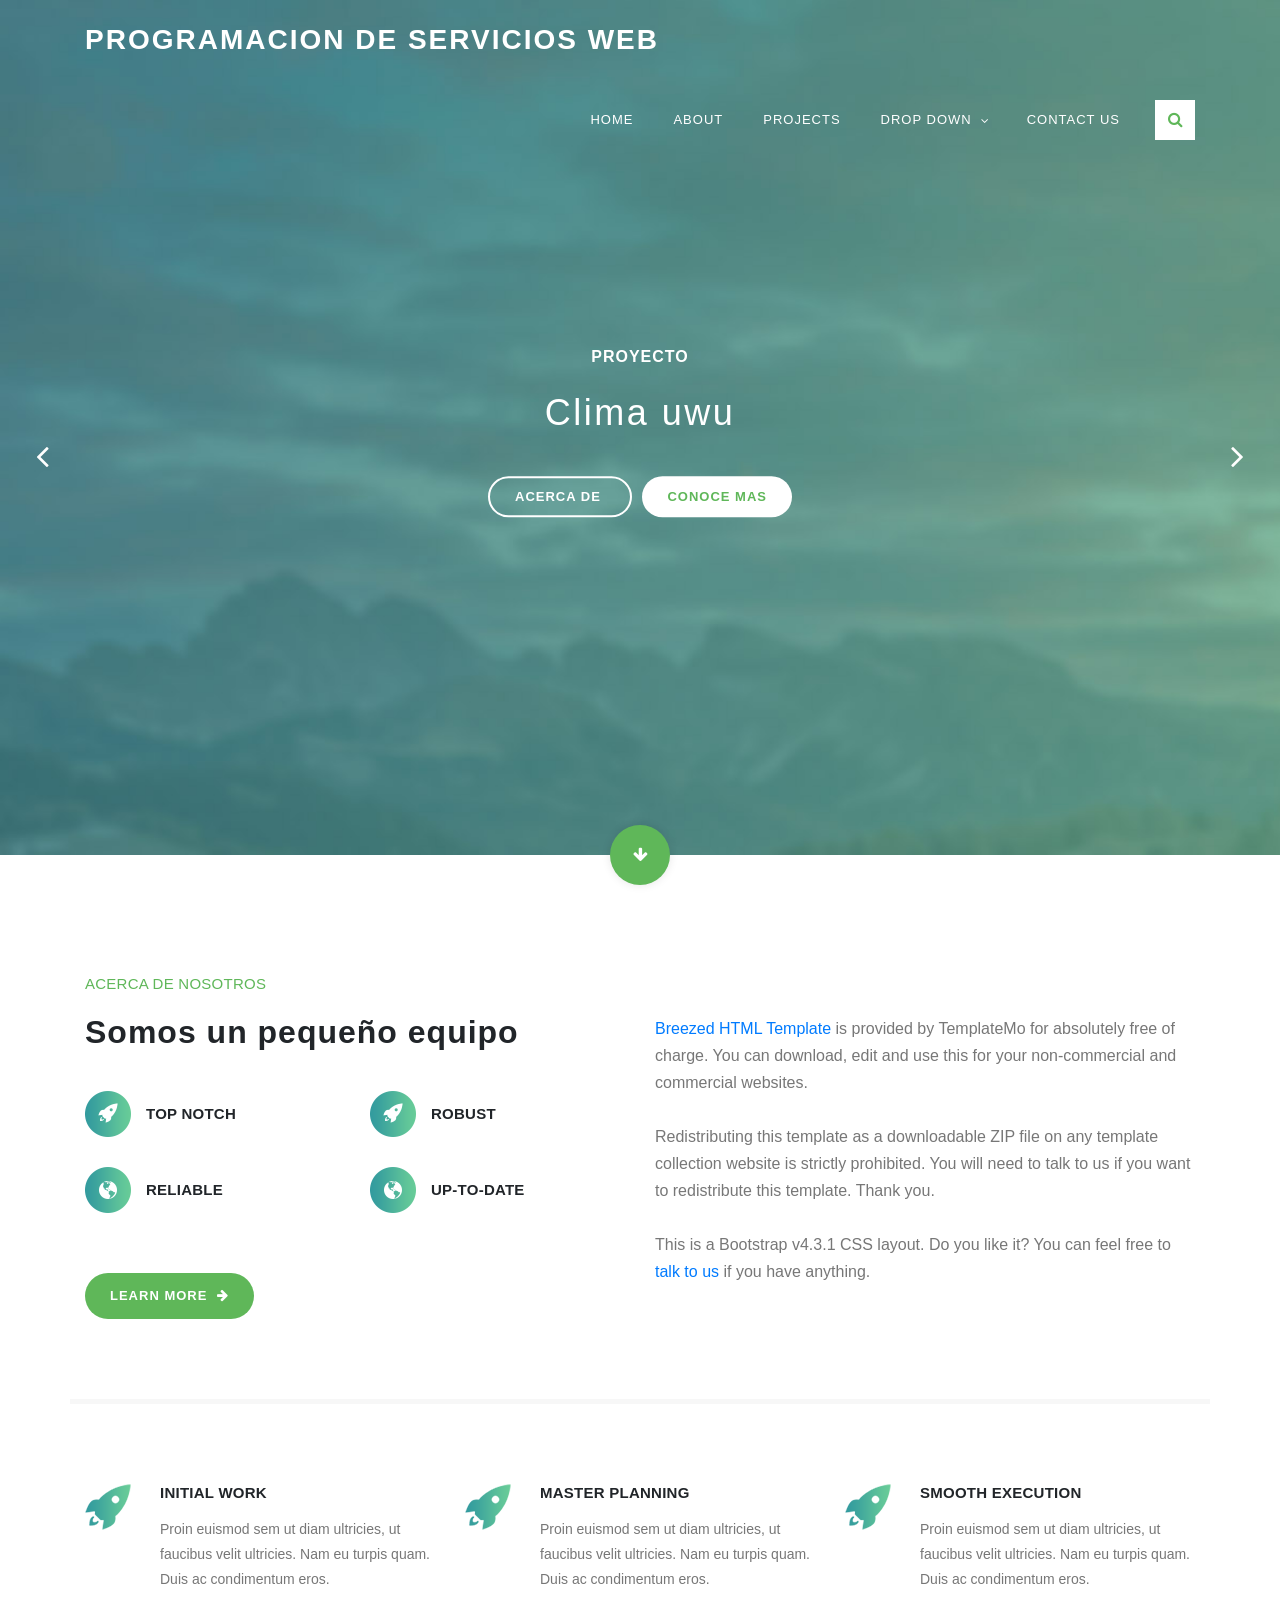
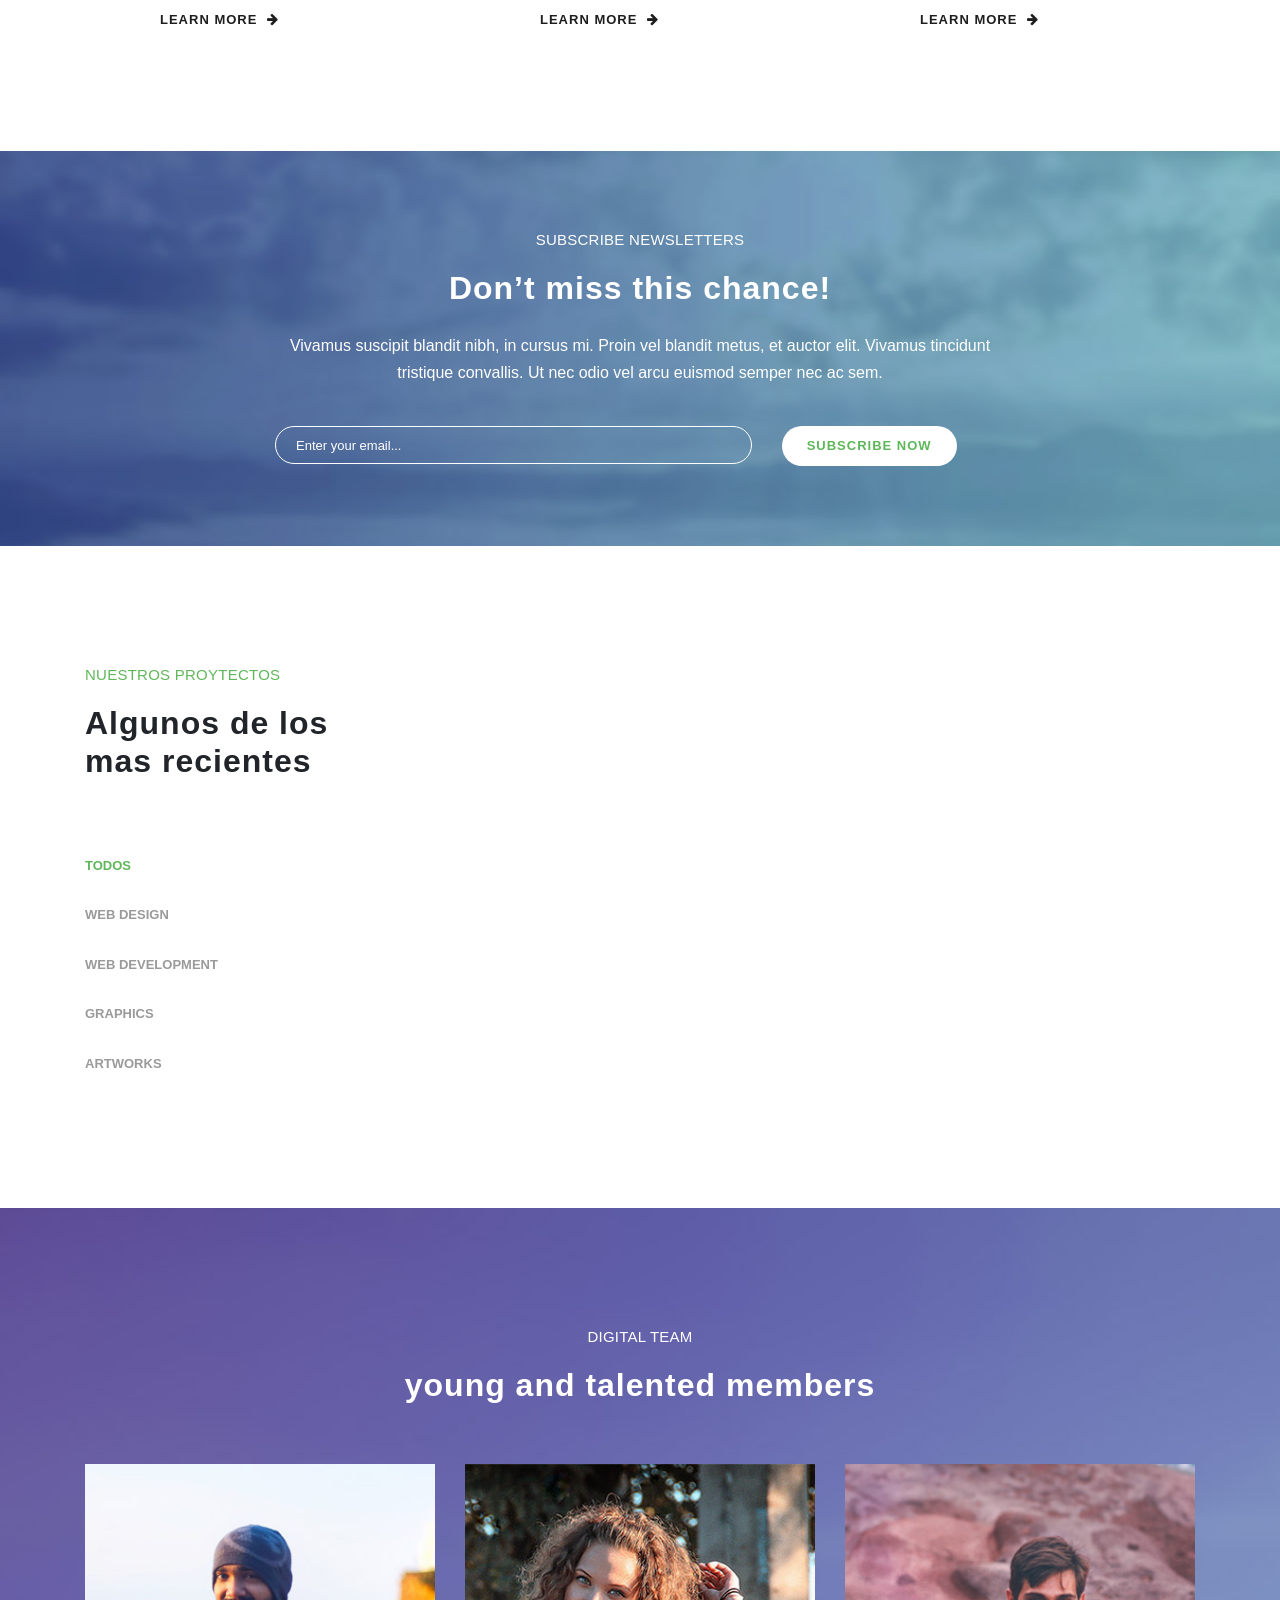
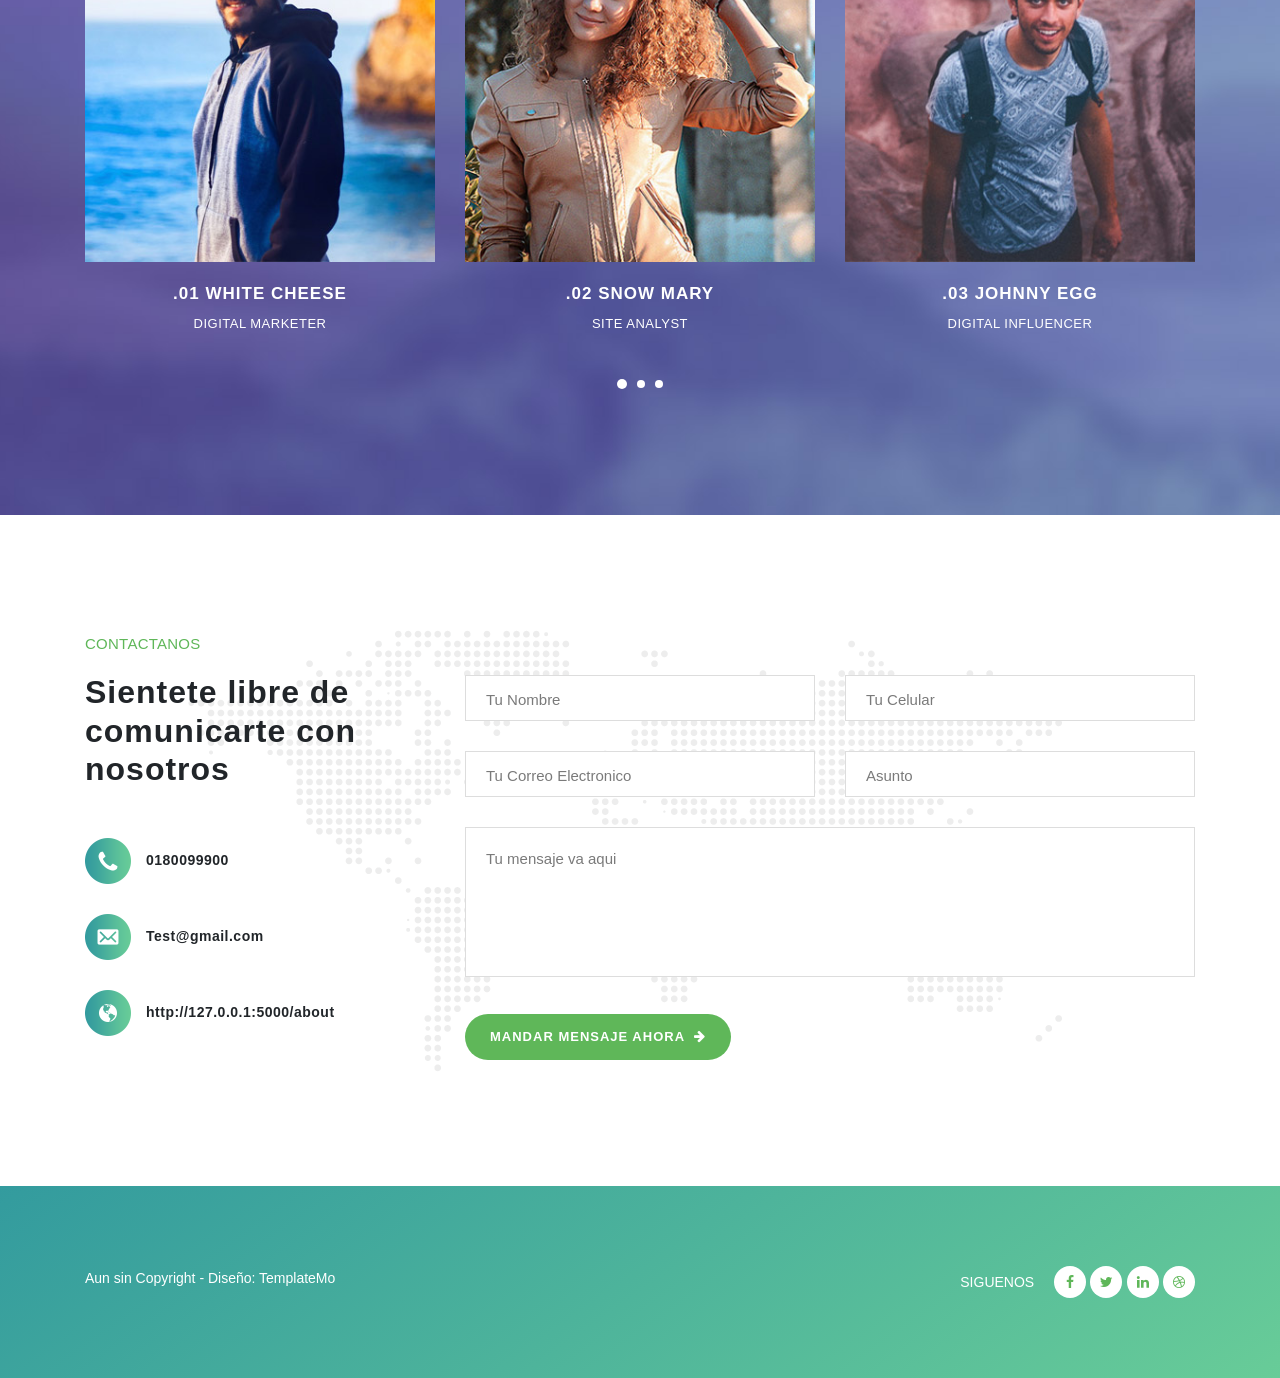
==== commit 2879b04c: "Correcion de datos Corregidos" ====
--- a/templates/index.html
+++ b/templates/index.html
@@ -9,7 +9,7 @@
     <meta name="author" content="">
     <link href="https://fonts.googleapis.com/css?family=Raleway:100,200,300,400,500,600,700,800,900&display=swap" rel="stylesheet">
 
-    <title>Breezed HTML Bootstrap Template</title>
+    <title>Clima y mas</title>
 
 <!--
 
@@ -51,8 +51,8 @@
                 <div class="col-12">
                     <nav class="main-nav">
                         <!-- ***** Logo Start ***** -->
-                        <a href="index.html" class="logo">
-                            .BREEZED
+                        <a href="about" class="logo">
+                            Programacion de Servicios Web
                         </a>
                         <!-- ***** Logo End ***** -->
                         <!-- ***** Menu Start ***** -->
@@ -108,8 +108,8 @@
                 <div class="text-content">
                   <h3>Proyecto</h3>
                   <h5>Clima uwu</h5>
-                  <a href="#" class="main-stroked-button">Learn More</a>
-                  <a href="#" class="main-filled-button">Get It Now</a>
+                  <a href="#" class="main-stroked-button">Acerca de </a>
+                  <a href="#" class="main-filled-button">Conoce mas</a>
                 </div>
             </div>
           </div>
@@ -121,8 +121,8 @@
                 <div class="text-content">
                   <h3>Alarmas</h3>
                   <h5>Sample texts</h5>
-                  <a href="#" class="main-stroked-button">Read More</a>
-                  <a href="#" class="main-filled-button">Take Action</a>
+                  <a href="#" class="main-stroked-button">Aprende mas</a>
+                  <a href="#" class="main-filled-button">Toma accion</a>
                 </div>
             </div>
           </div>
@@ -132,10 +132,10 @@
             <div class="img-fill">
                 <img src="../static/assets/images/slide-03.jpg" alt="">
                 <div class="text-content">
-                  <h3>High Performance</h3>
-                  <h5>Robust and Speedy</h5>
-                  <a href="#" class="main-stroked-button">Learn More</a>
-                  <a href="#" class="main-filled-button">Get It Now</a>
+                  <h3>Indice UV</h3>
+                  <h5>Nivel de Polucion </h5>
+                  <a href="#" class="main-stroked-button">Aprende mas</a>
+                  <a href="#" class="main-filled-button">Toma accion</a>
                 </div>
             </div>
           </div>
@@ -152,8 +152,8 @@
                 <div class="col-lg-6 col-md-6 col-xs-12">
                     <div class="left-text-content">
                         <div class="section-heading">
-                            <h6>About Us</h6>
-                            <h2>We work with top brands and startups</h2>
+                            <h6>Acerca de nosotros</h6>
+                            <h2>Somos un pequeño equipo</h2>
                         </div>
                         <div class="row">
                             <div class="col-md-6 col-sm-6">
@@ -292,12 +292,12 @@
         <div class="row">
             <div class="col-lg-3">
                 <div class="section-heading">
-                    <h6>Our Projects</h6>
-                    <h2>Some of our latest projects</h2>
+                    <h6>Nuestros Proytectos </h6>
+                    <h2>Algunos de los mas recientes</h2>
                 </div>
                 <div class="filters">
                     <ul>
-                        <li class="active" data-filter="*">All</li>
+                        <li class="active" data-filter="*">Todos</li>
                         <li data-filter=".des">Web Design</li>
                         <li data-filter=".dev">Web Development</li>
                         <li data-filter=".gra">Graphics</li>
@@ -494,13 +494,13 @@
                 <div class="col-lg-4 col-md-4 col-xs-12">
                     <div class="left-text-content">
                         <div class="section-heading">
-                            <h6>Contact Us</h6>
-                            <h2>Feel free to keep in touch with us!</h2>
+                            <h6>Contactanos</h6>
+                            <h2>Sientete libre de comunicarte con nosotros</h2>
                         </div>
                         <ul class="contact-info">
-                            <li><img src="../static/assets/images/contact-info-01.png" alt="">010-020-0860</li>
-                            <li><img src="../static/assets/images/contact-info-02.png" alt="">info@company.com</li>
-                            <li><img src="../static/assets/images/contact-info-03.png" alt="">www.company.com</li>
+                            <li><img src="../static/assets/images/contact-info-01.png" alt="">0180099900</li>
+                            <li><img src="../static/assets/images/contact-info-02.png" alt="">Test@gmail.com</li>
+                            <li><img src="../static/assets/images/contact-info-03.png" alt="">http://127.0.0.1:5000/about</li>
                         </ul>
                     </div>
                 </div>
@@ -510,32 +510,32 @@
                           <div class="row">
                             <div class="col-md-6 col-sm-12">
                               <fieldset>
-                                <input name="name" type="text" id="name" placeholder="Your Name *" required="">
+                                <input name="name" type="text" id="name" placeholder="Tu Nombre" required="">
                               </fieldset>
                             </div>
                             <div class="col-md-6 col-sm-12">
                               <fieldset>
-                                <input name="phone" type="text" id="phone" placeholder="Your Phone" required="">
+                                <input name="phone" type="text" id="phone" placeholder="Tu Celular" required="">
                               </fieldset>
                             </div>
                             <div class="col-md-6 col-sm-12">
                               <fieldset>
-                                <input name="email" type="email" id="email" placeholder="Your Email *" required="">
+                                <input name="email" type="email" id="email" placeholder="Tu Correo Electronico" required="">
                               </fieldset>
                             </div>
                             <div class="col-md-6 col-sm-12">
                               <fieldset>
-                                <input name="subject" type="text" id="subject" placeholder="Subject">
+                                <input name="subject" type="text" id="subject" placeholder="Asunto">
                               </fieldset>
                             </div>
                             <div class="col-lg-12">
                               <fieldset>
-                                <textarea name="message" rows="6" id="message" placeholder="Message" required=""></textarea>
+                                <textarea name="message" rows="6" id="message" placeholder="Tu mensaje va aqui" required=""></textarea>
                               </fieldset>
                             </div>
                             <div class="col-lg-12">
                               <fieldset>
-                                <button type="submit" id="form-submit" class="main-button-icon">Send Message Now <i class="fa fa-arrow-right"></i></button>
+                                <button type="submit" id="form-submit" class="main-button-icon">Mandar mensaje ahora <i class="fa fa-arrow-right"></i></button>
                               </fieldset>
                             </div>
                           </div>
@@ -553,15 +553,15 @@
             <div class="row">
                 <div class="col-lg-6 col-xs-12">
                     <div class="left-text-content">
-                        <p>Copyright &copy; 2020 Breezed Co., Ltd. 
+                        <p>Aun sin Copyright
                         
-                        - Design: <a rel="nofollow noopener" href="https://templatemo.com">TemplateMo</a></p>
+                        - Diseño: <a rel="nofollow noopener" href="https://templatemo.com">TemplateMo</a></p>
                     </div>
                 </div>
                 <div class="col-lg-6 col-xs-12">
                     <div class="right-text-content">
                             <ul class="social-icons">
-                                <li><p>Follow Us</p></li>
+                                <li><p>Siguenos</p></li>
                                 <li><a rel="nofollow" href="https://fb.com/templatemo"><i class="fa fa-facebook"></i></a></li>
                                 <li><a rel="nofollow" href="https://fb.com/templatemo"><i class="fa fa-twitter"></i></a></li>
                                 <li><a rel="nofollow" href="https://fb.com/templatemo"><i class="fa fa-linkedin"></i></a></li>
